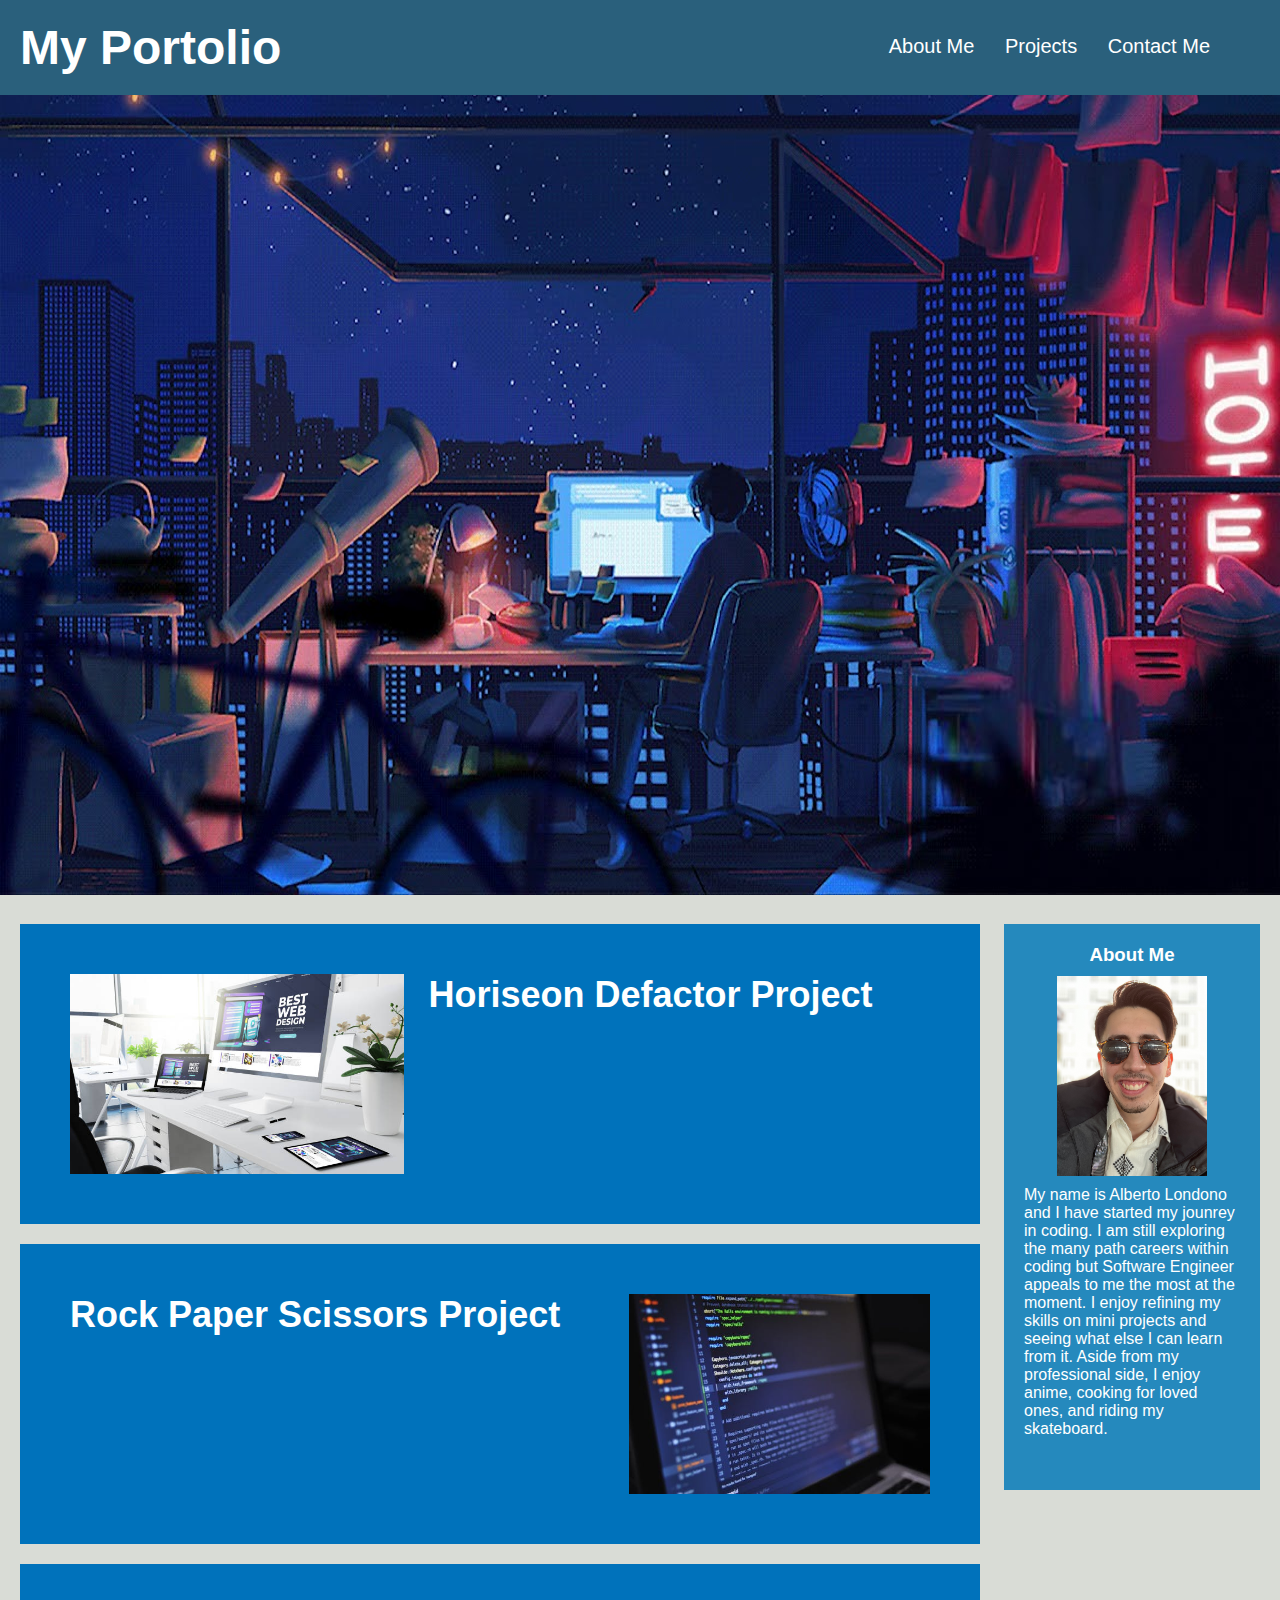
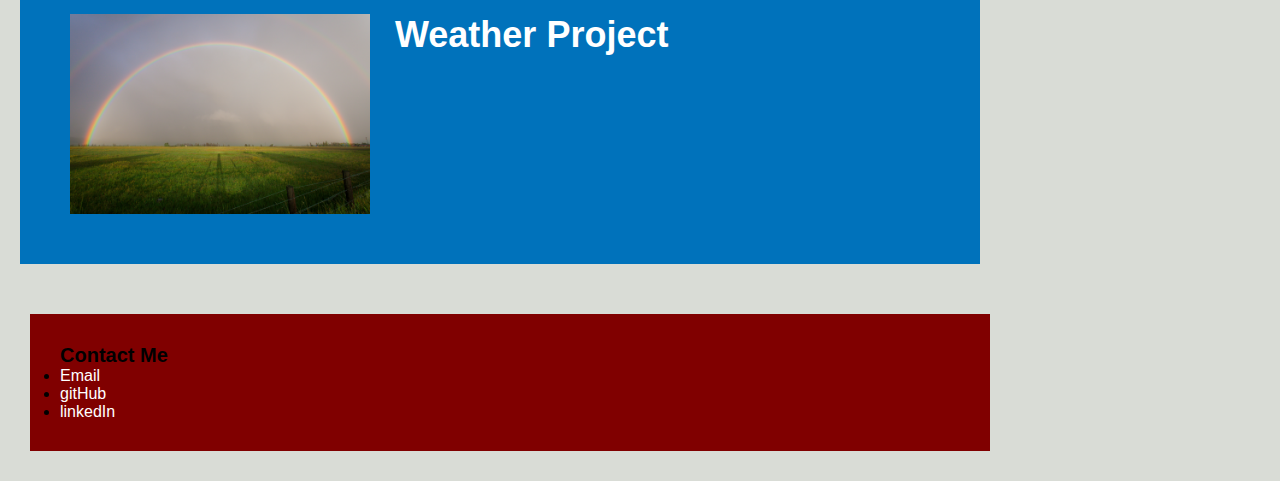
==== index.html @ e333687c "Modified nav to corresponding IDs, pictures, and footer" ====
<!DOCTYPE html>
<html lang="en-us">

<!-- Changed title of page to 'Horiseon Homepage' from 'website' -->

<head>
    <title>Alberto's Portfolio</title>
    <meta charset="UTF-8" />
    <link rel="stylesheet" href="assets/styles.css">
</head>

<!-- Changed the 'div' tag to a 'header' tag -->

<body>
    <header>
        <h1>My Portolio</h1>
        <!-- Changed 'div' to 'nav' -->
        <nav>  
            <ul> 
                <li>
                    <!-- changed search-engine-optimization to about-me  -->
                    <a href="#about-me">About Me</a>
                </li>
                <li>
                    <!-- changed online-reputation-managementto about-me  -->
                    <a href="#projects">Projects</a>
                </li>
                <li>
                    <!-- changed social-media-marketing to about-me  -->
                    <a href="#contact-me">Contact Me</a>
                </li>
            </ul>
        </nav>
    </header>

    <!-- Changed the 'div' tag to 'section' -->
<!-- adding a background image  -->
    <section class="background">
      <img src="assets/img/background.jpg" alt="ambient night time studying" />
    </section>

    <!-- Added an id for "projects" so it is linked to the href -->
    
    <!-- Added alts to all the images in the content section -->


    <main>
        <section id="projects"  class="mainstyle project-1">
            <img src="assets/img/horiseon.jpg" alt= "Overlooking view of a table with assorted contents on it" class="float-left" />
            <h2>Horiseon Defactor Project</h2>
          
        </section>
        <section class="mainstyle">
            <img src="assets/img/rps.jpeg" alt="Laptop" class="float-right" />
            <h2>Rock Paper Scissors Project</h2>
            
        </section>
        <section class="mainstyle">
            <img src="assets/img/weather.jpg" alt="Panned out view of a double rainbow" class="float-left" />
            <h2>Weather Project</h2>
        </section>
    </main>


    <!-- created an id of about-me to nav to  -->
    <!-- Added an alt to the profile picture -->

    <aside>
        <section id="about-me" class="about-me">
            <!-- changed h3 lead-generation title to About me  -->
            <h3>About Me</h3>
            <!-- linked an image for my profile picture in my About me -->
            <img src="assets/img/pfp.JPG" alt="Picture of coder" />
            <!-- added an about me <p> detailing stuff about me  -->
            <p>
                My name is Alberto Londono and I have started my jounrey in coding. I am still exploring the many path careers within coding but Software Engineer appeals to me the most at the moment. I enjoy refining my skills on mini projects and seeing what else I can learn from it. Aside from my professional side, I enjoy anime, cooking for loved ones, and riding my skateboard.
            </p>
            <!-- removed unnecessary elements and modified it to only About Me.  -->
        </section>
    </aside>

    <!-- created an id of contact-me to nav to -->

    <footer id="contact-me">
        <h2>Contact Me</h2>
            <ul>
                <li>
                   <a href=""> Email </a>
                </li>
                <li>
                   <a href="https://github.com/Guapguap" target="_blank"> gitHub </a>
                </li>
                <li>
                    <a href="https://www.linkedin.com/in/alberto-londono-261432235/" target="_blank"> linkedIn </a>
                </li>
            </ul>
            </ul>
            </ul>
    </footer>
</body>

</html>
---- assets/styles.css ----
* {
  box-sizing: border-box;
  padding: 0;
  margin: 0;
}

body {
  background-color: #d9dcd6;
}

/* Moved the 'a' and 'p' elements to the top */

a {
  color: #ffffff;
  text-decoration: none;
}

p {
  font-size: 16px;
}

/* Changed the 'header' class into an element */

header {
  padding: 20px;
  font-family: 'Trebuchet MS', 'Lucida Sans Unicode', 'Lucida Grande', 'Lucida Sans', Arial, sans-serif;
  background-color: #2a607c;
  color: #ffffff;
}

header h1 {
  display: inline-block;
  font-size: 48px;
}


/* changed the header 'div' element to 'nav' */

header nav {
  padding-top: 15px;
  margin-right: 50px;
  float: right;
  font-family: 'Gill Sans', 'Gill Sans MT', Calibri, 'Trebuchet MS', sans-serif;
  font-size: 20px;
}

header nav ul {
  list-style-type: none;
}


header nav ul li {
  display: inline-block;
  margin-left: 25px;
}

.background img {
  height: 800px;
  width: 100%;
  margin-bottom: 25px;
  background-size: contain;
  background-position: center;
}

.float-left {
  float: left;
  margin-right: 25px;
}

.float-right {
  float: right;
  margin-left: 25px;
}

/* Changed the div tag to main  */

main {
  width: 75%;
  display: inline-block;
  margin-left: 20px;
}

/* moved all 'benefits' section below the 'main' section */

/* Grouped all the 'mainstyle' classes and subclasses in sequential order */

.mainstyle {
  margin-bottom: 20px;
  padding: 50px;
  height: 300px;
  font-family: 'Gill Sans', 'Gill Sans MT', Calibri, 'Trebuchet MS', sans-serif;
  background-color: #0072bb;
  color: #ffffff;
}

/* Consilidated all h2 elements into one syntax */

.mainstyle h2 {
  margin-bottom: 20px;
  font-size: 36px;
}

/* Consilidated all 'mainstyle' img elements into one syntax */

.mainstyle img {
  max-height: 200px;
}

.project-1 {
  
}

/* Adding a display of flex and adding a flex-wrap  and a flex to aside */

aside {
  margin-right: 20px;
  padding: 20px;
  clear: both;
  float: right;
  width: 20%;
  height: 100%;
  font-family: 'Gill Sans', 'Gill Sans MT', Calibri, 'Trebuchet MS', sans-serif;
  background-color: #2589bd;
} 

/* moved all 'benefits' section beneath the 'main' section */

/* Grouped all the 'benefits' classes and subclasses in sequential order */

.about-me {
  margin-bottom: 32px;
  color: #ffffff;
}

/* Consilidated all h3 elements into one syntax */

.about-me h3 {
  margin-bottom: 10px;
  text-align: center;
}

/* Consilidated all 'benefits' img elements into one syntax */

.about-me img {
  display: block;
  margin: 10px auto;
  max-width: 150px;
}


/* Changed the footer class into an element */

footer {
  padding: 30px;
  margin: 30px;
  clear: both;
  font-family: 'Trebuchet MS', 'Lucida Sans Unicode', 'Lucida Grande', 'Lucida Sans', Arial, sans-serif;
  background-color: maroon;
  width: 75%;
}

footer h2 {
  font-size: 20px;
}
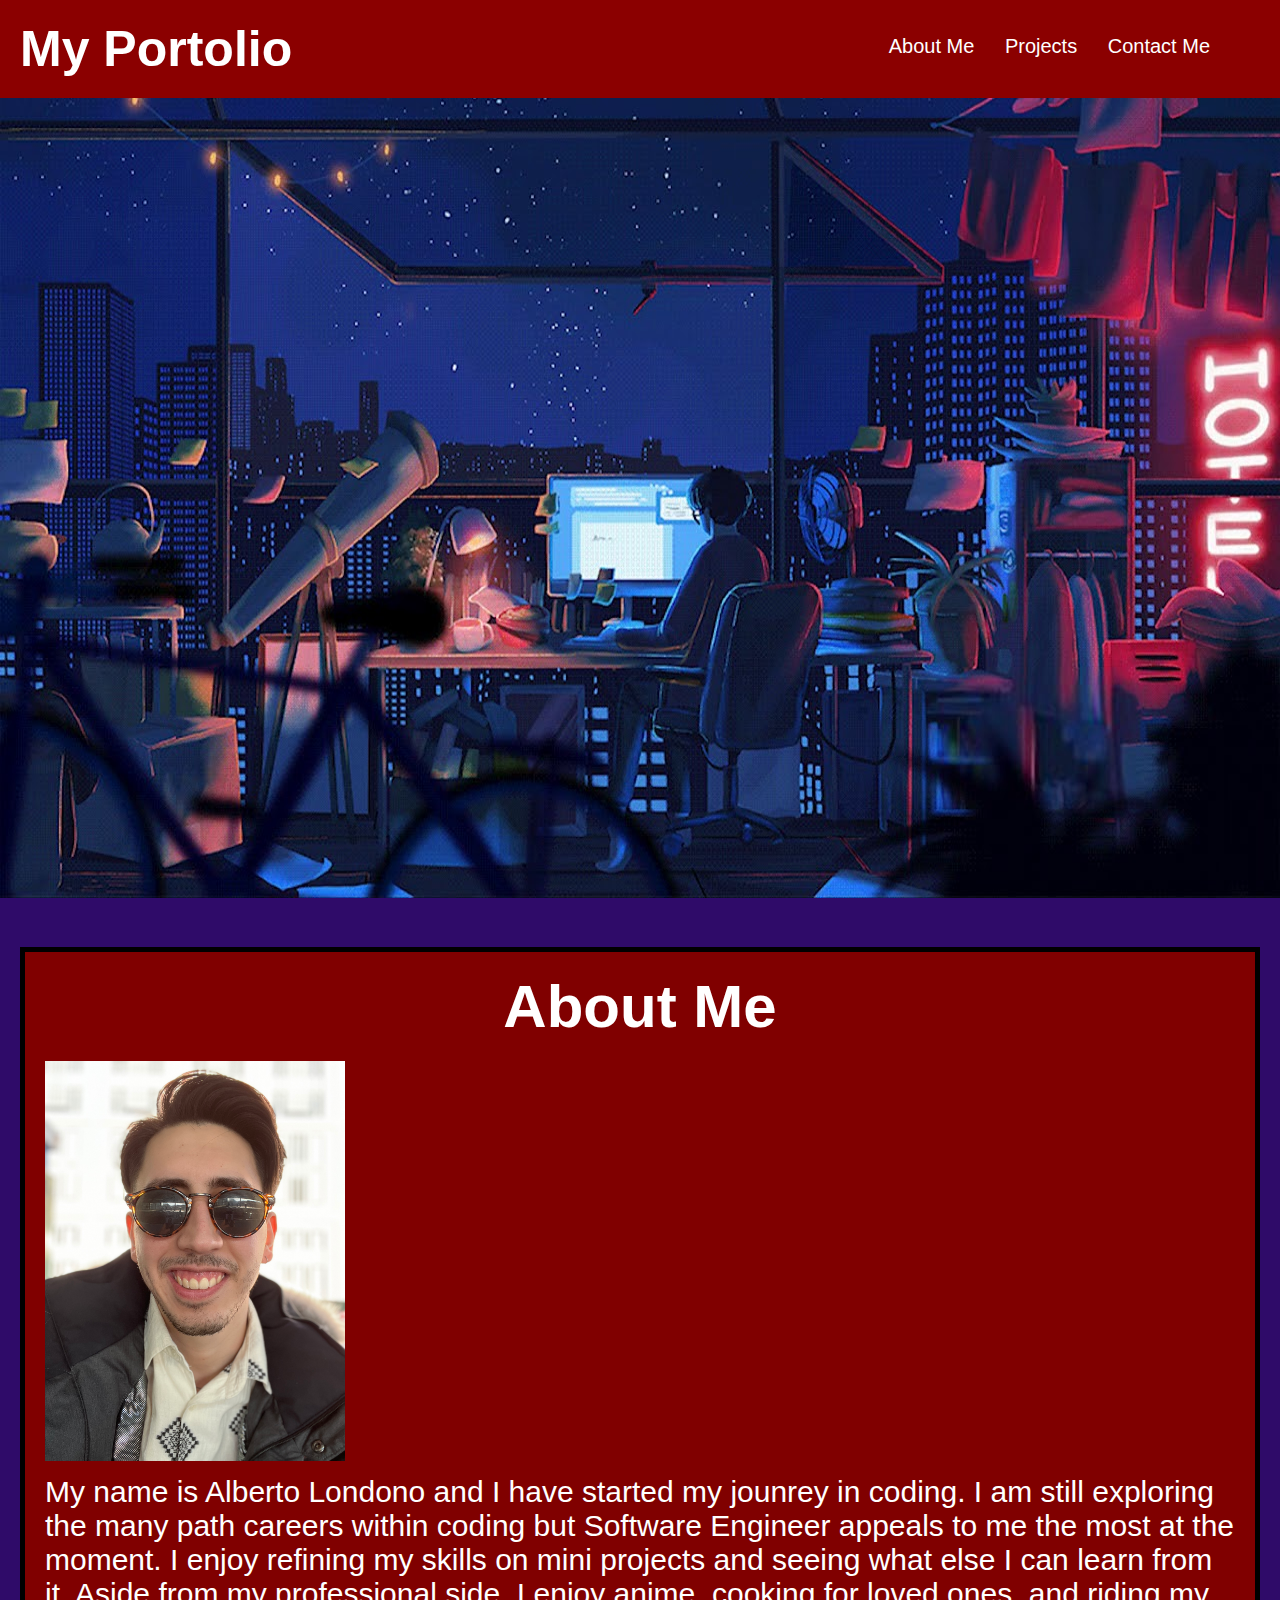
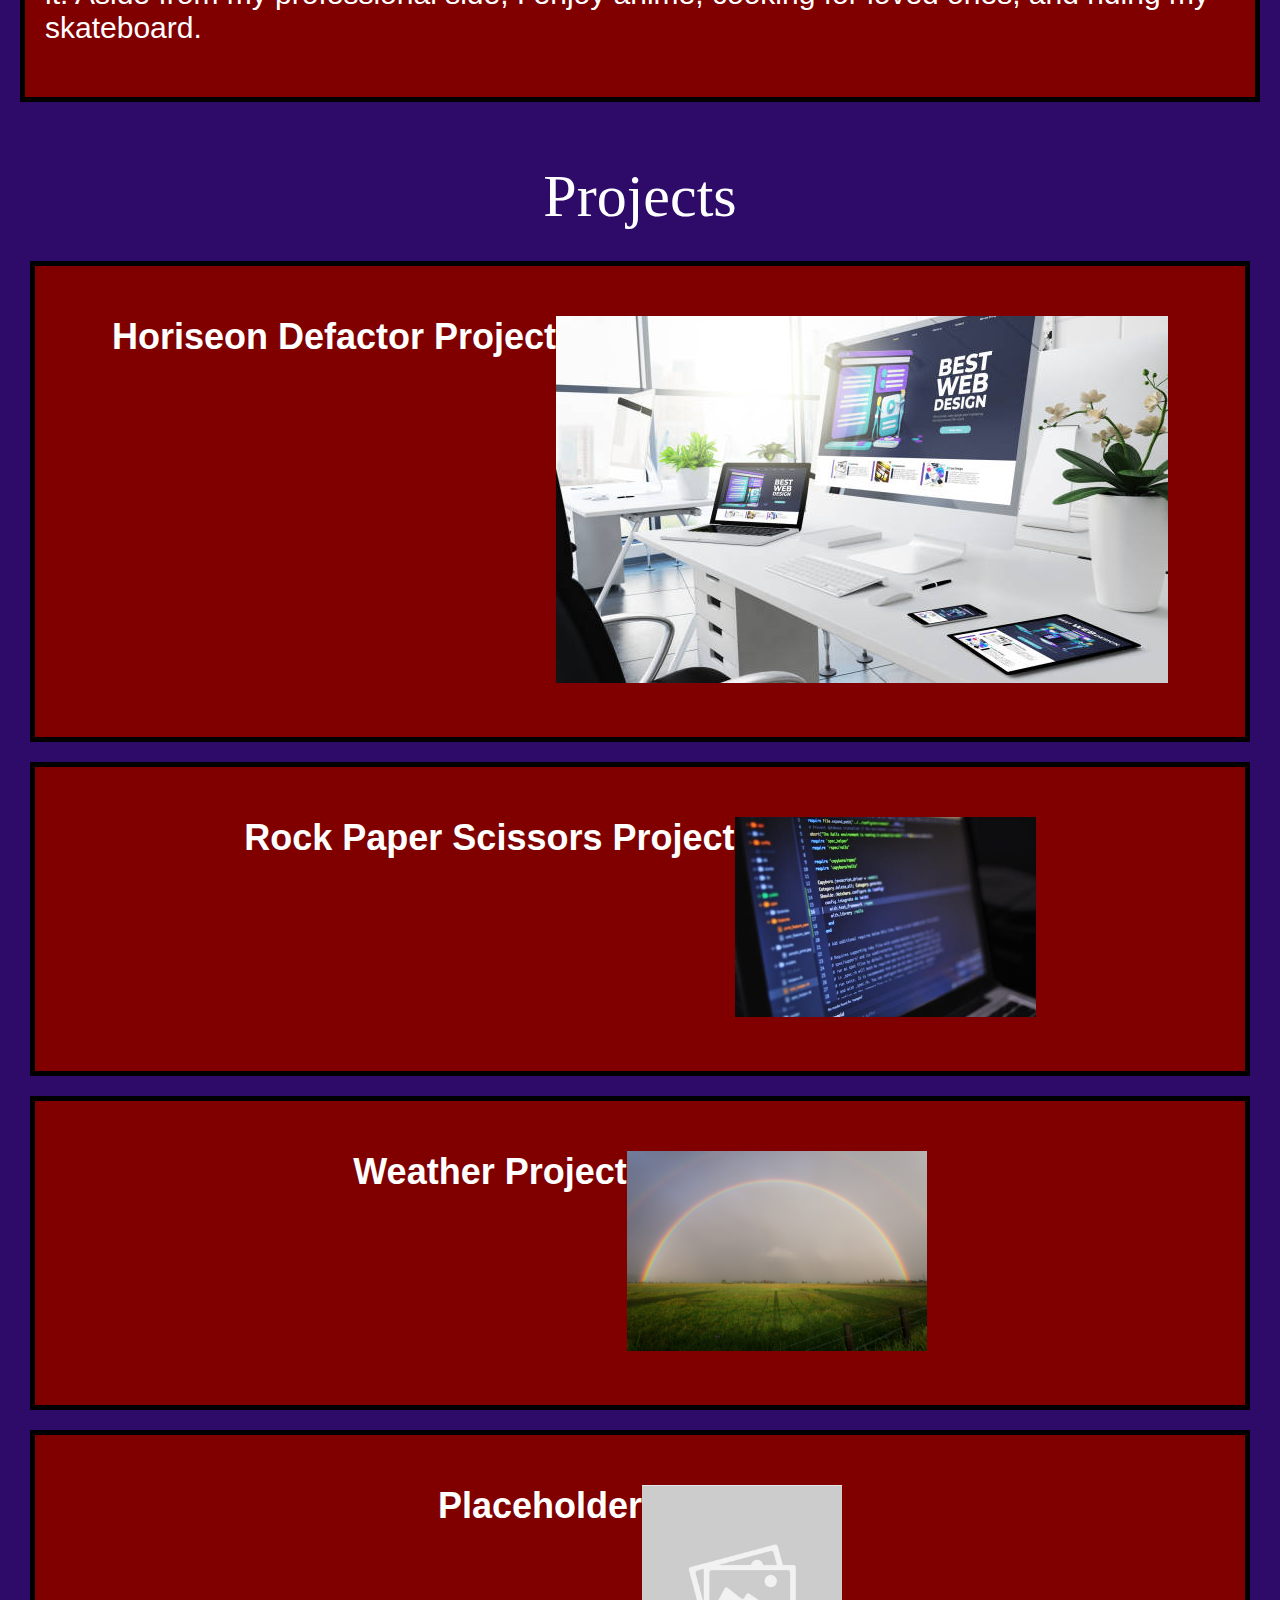
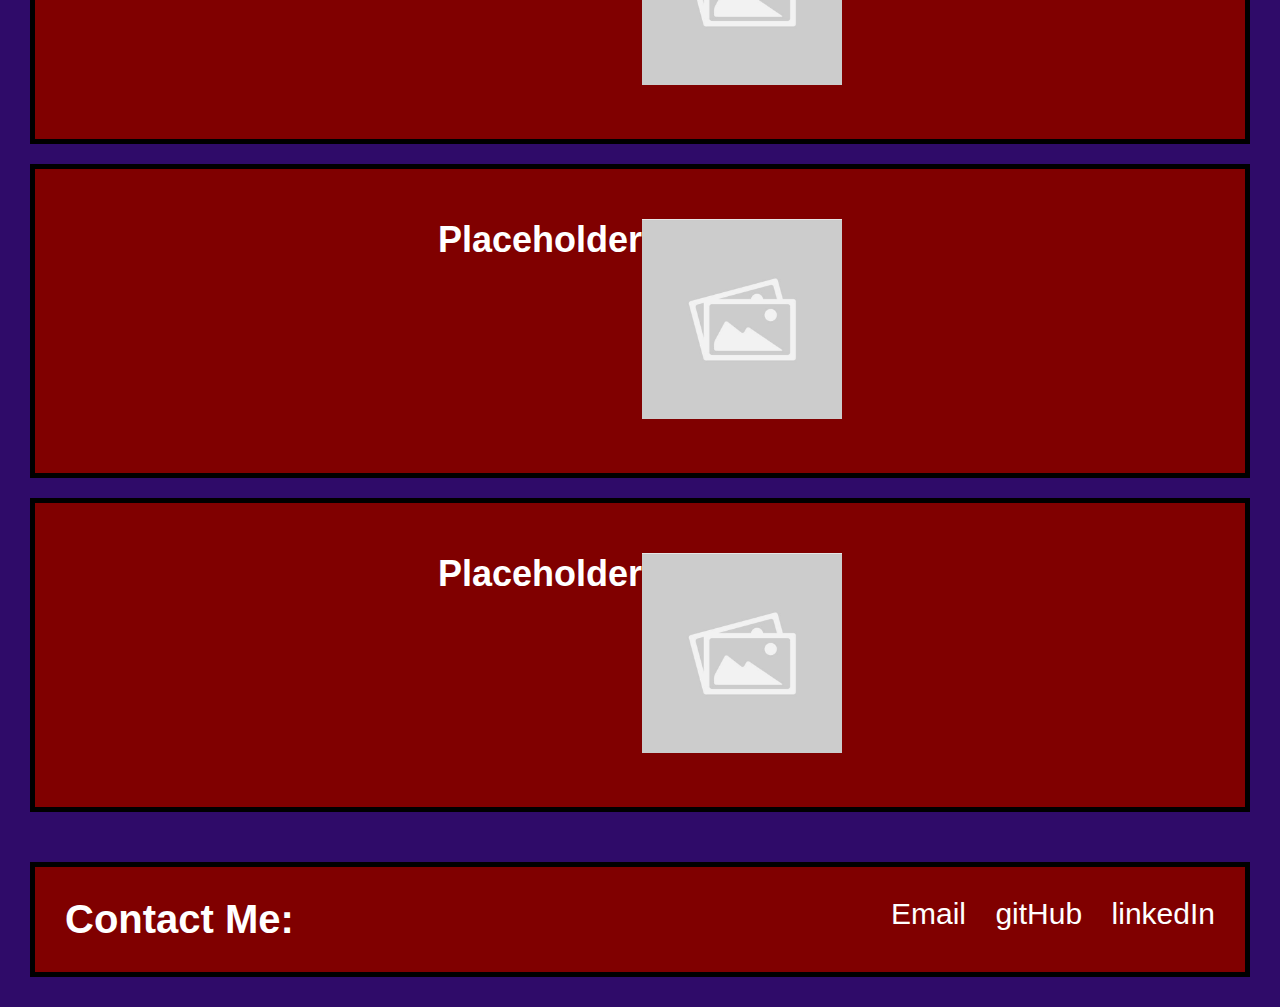
==== commit babdf099: "Modified layout with flexbox properties. No media query added" ====
--- a/index.html
+++ b/index.html
@@ -12,7 +12,7 @@
 <!-- Changed the 'div' tag to a 'header' tag -->
 
 <body>
-    <header>
+    <header class="header">
         <h1>My Portolio</h1>
         <!-- Changed 'div' to 'nav' -->
         <nav>  
@@ -39,36 +39,14 @@
       <img src="assets/img/background.jpg" alt="ambient night time studying" />
     </section>
 
-    <!-- Added an id for "projects" so it is linked to the href -->
-    
-    <!-- Added alts to all the images in the content section -->
-
-
-    <main>
-        <section id="projects"  class="mainstyle project-1">
-            <img src="assets/img/horiseon.jpg" alt= "Overlooking view of a table with assorted contents on it" class="float-left" />
-            <h2>Horiseon Defactor Project</h2>
-          
-        </section>
-        <section class="mainstyle">
-            <img src="assets/img/rps.jpeg" alt="Laptop" class="float-right" />
-            <h2>Rock Paper Scissors Project</h2>
-            
-        </section>
-        <section class="mainstyle">
-            <img src="assets/img/weather.jpg" alt="Panned out view of a double rainbow" class="float-left" />
-            <h2>Weather Project</h2>
-        </section>
-    </main>
-
 
     <!-- created an id of about-me to nav to  -->
     <!-- Added an alt to the profile picture -->
-
-    <aside>
+<!-- moved the aside container and all its properties above the main container  -->
+    <section class="about-me-container">
         <section id="about-me" class="about-me">
             <!-- changed h3 lead-generation title to About me  -->
-            <h3>About Me</h3>
+            <h2>About Me</h2>
             <!-- linked an image for my profile picture in my About me -->
             <img src="assets/img/pfp.JPG" alt="Picture of coder" />
             <!-- added an about me <p> detailing stuff about me  -->
@@ -77,15 +55,56 @@
             </p>
             <!-- removed unnecessary elements and modified it to only About Me.  -->
         </section>
-    </aside>
+    </section>
+
+
+
+    <!-- Added an id for "projects" so it is linked to the href -->
+    
+    <!-- Added alts to all the images in the content section -->
+
+<!-- added a class of main-container  -->
+    <main class="main-container">
+        <header id="projects" class="project-header">Projects</header>
+        <section class="projects project-1">
+            <h3>Horiseon Defactor Project</h3>
+           <a href="https://github.com/Guapguap/my-portfolio-alberto" target="_blank"><img src="assets/img/horiseon.jpg" alt= "Overlooking view of a table with assorted contents on it" /></a>
+            
+          
+        </section>
+        <section class="projects">
+            <h3>Rock Paper Scissors Project</h3>
+           <a href="https://placeholder.com/" target="_blank"> <img src="assets/img/rps.jpeg" alt="Laptop" /> </a>
+            
+        </section>
+        <section class="projects">
+            <h3>Weather Project</h3>
+                <a href="https://placeholder.com/" target="_blank"> <img src="assets/img/weather.jpg" alt="Panned out view of a double rainbow" /> </a>
+        </section>
+        <!-- added placeholders for future projects  -->
+        <section class="projects">
+            <h3>Placeholder</h3>
+            <a href="https://placeholder.com/" target="_blank"><img src="assets/img/placeholder.jpg" alt="Placeholder image" /> </a>
+        </section>
+        <section class="projects">
+            <h3>Placeholder</h3>
+            <a href="https://placeholder.com/" target="_blank"><img src="assets/img/placeholder.jpg" alt="Placeholder image" /> </a>
+        </section>
+        <section class="projects">
+            <h3>Placeholder</h3>
+            <a href="https://placeholder.com/" target="_blank"><img src="assets/img/placeholder.jpg" alt="Placeholder image" /> </a>
+        </section>
+      
+    </main>
+
 
     <!-- created an id of contact-me to nav to -->
 
-    <footer id="contact-me">
-        <h2>Contact Me</h2>
+    <footer id="contact-me" class="footer">
+        <h4>Contact Me:</h4>
             <ul>
                 <li>
-                   <a href=""> Email </a>
+                   <a href="mailto:albertolondono.londono5@gmail.com"> Email </a>
                 </li>
                 <li>
                    <a href="https://github.com/Guapguap" target="_blank"> gitHub </a>
--- a/assets/styles.css
+++ b/assets/styles.css
@@ -5,7 +5,7 @@
 }
 
 body {
-  background-color: #d9dcd6;
+  background-color: #2f0b69;
 }
 
 /* Moved the 'a' and 'p' elements to the top */
@@ -16,27 +16,28 @@
 }
 
 p {
-  font-size: 16px;
+  display: block;
+  font-size: 30px;
 }
 
 /* Changed the 'header' class into an element */
 
-header {
+.header {
   padding: 20px;
   font-family: 'Trebuchet MS', 'Lucida Sans Unicode', 'Lucida Grande', 'Lucida Sans', Arial, sans-serif;
-  background-color: #2a607c;
+  background-color: darkred;
   color: #ffffff;
 }
 
-header h1 {
+.header h1 {
   display: inline-block;
-  font-size: 48px;
+  font-size: 50px;
 }
 
 
 /* changed the header 'div' element to 'nav' */
 
-header nav {
+.header nav {
   padding-top: 15px;
   margin-right: 50px;
   float: right;
@@ -44,12 +45,12 @@
   font-size: 20px;
 }
 
-header nav ul {
+.header nav ul {
   list-style-type: none;
 }
 
 
-header nav ul li {
+.header nav ul li {
   display: inline-block;
   margin-left: 25px;
 }
@@ -62,103 +63,115 @@
   background-position: center;
 }
 
-.float-left {
-  float: left;
-  margin-right: 25px;
-}
-
-.float-right {
-  float: right;
-  margin-left: 25px;
-}
-
-/* Changed the div tag to main  */
-
-main {
-  width: 75%;
-  display: inline-block;
-  margin-left: 20px;
-}
-
-/* moved all 'benefits' section below the 'main' section */
-
-/* Grouped all the 'mainstyle' classes and subclasses in sequential order */
-
-.mainstyle {
-  margin-bottom: 20px;
-  padding: 50px;
-  height: 300px;
+/* Adding a display of flex display */
+/* removed the float and added margins to every side.  */
+.about-me-container {
+  display: flex;
+  padding: 20px;
+  margin: 20px 20px;
   font-family: 'Gill Sans', 'Gill Sans MT', Calibri, 'Trebuchet MS', sans-serif;
-  background-color: #0072bb;
-  color: #ffffff;
-}
-
-/* Consilidated all h2 elements into one syntax */
-
-.mainstyle h2 {
-  margin-bottom: 20px;
-  font-size: 36px;
-}
-
-/* Consilidated all 'mainstyle' img elements into one syntax */
-
-.mainstyle img {
-  max-height: 200px;
-}
-
-.project-1 {
-  
-}
-
-/* Adding a display of flex and adding a flex-wrap  and a flex to aside */
-
-aside {
-  margin-right: 20px;
-  padding: 20px;
-  clear: both;
-  float: right;
-  width: 20%;
-  height: 100%;
-  font-family: 'Gill Sans', 'Gill Sans MT', Calibri, 'Trebuchet MS', sans-serif;
-  background-color: #2589bd;
+  background-color: maroon;
+  border: 5px solid black;
 } 
-
-/* moved all 'benefits' section beneath the 'main' section */
-
-/* Grouped all the 'benefits' classes and subclasses in sequential order */
 
 .about-me {
   margin-bottom: 32px;
   color: #ffffff;
 }
 
-/* Consilidated all h3 elements into one syntax */
+.about-me h2 {
+  margin-bottom: 10px;
+  text-align: center;
+  font-size: 60px;
+}
 
-.about-me h3 {
-  margin-bottom: 10px;
+.about-me img {
+  margin: 10px auto;
+  max-height: 400px;
+}
+
+.main-container {
+  display: flex;
+  flex-flow: column wrap;
+  justify-content: space-around;
+  margin: 30px 30px;
+}
+
+
+/* created a header above the projects to desgin  */
+.project-header {
+  font-size: 60px;
+  margin: 30px 30px;
+  color: white;
   text-align: center;
 }
 
-/* Consilidated all 'benefits' img elements into one syntax */
+/* projects classes and subclasses grouped together  */
 
-.about-me img {
-  display: block;
-  margin: 10px auto;
-  max-width: 150px;
+.projects {
+  display: flex;
+  flex-wrap: wrap;
+  justify-content: center;
+  text-align: center;
+  margin-bottom: 20px;
+  padding: 50px;
+  border: 5px solid black;
+  font-family: 'Gill Sans', 'Gill Sans MT', Calibri, 'Trebuchet MS', sans-serif;
+  background-color: maroon;
+  color: #ffffff;
+}
+
+/* Consilidated all 'projects' h2 elements into one syntax */
+
+.projects h3 {
+  /* display: ; */
+  margin-bottom: 20px;
+  font-size: 36px;
+}
+
+/* Consilidated all 'projects' img elements into one syntax */
+
+.projects img {
+  max-height: 200px;
+  
+}
+
+/* creating a specific class to increase the size of the first application */
+/* 
+.project-1 {
+  display: flex;
+  justify-content: center;
+  flex-wrap: wrap;
+  text-align: center;
+} */
+
+.project-1 img {
+ max-height: fit-content;
+
+}
+
+/* Changed the footer class into an element */
+
+.footer {
+  display: flex;
+  flex-wrap: wrap;
+  justify-content: space-between;
+  padding: 30px;
+  margin: 30px;
+  font-family: 'Trebuchet MS', 'Lucida Sans Unicode', 'Lucida Grande', 'Lucida Sans', Arial, sans-serif;
+  background-color: maroon;
+  border: 5px solid black;
+}
+
+.footer h4 {
+  font-size: 40px;
+  color: white;
 }
 
 
-/* Changed the footer class into an element */
-
-footer {
-  padding: 30px;
-  margin: 30px;
-  clear: both;
-  font-family: 'Trebuchet MS', 'Lucida Sans Unicode', 'Lucida Grande', 'Lucida Sans', Arial, sans-serif;
-  background-color: maroon;
-  width: 75%;
+/* added a display of inline block to set the li more to the right  */
+.footer ul li {
+  display: inline-block;
+  margin-left: 25px;
+  font-size: 30px;
 }
-
-footer h2 {
-  font-size: 20px;
-}
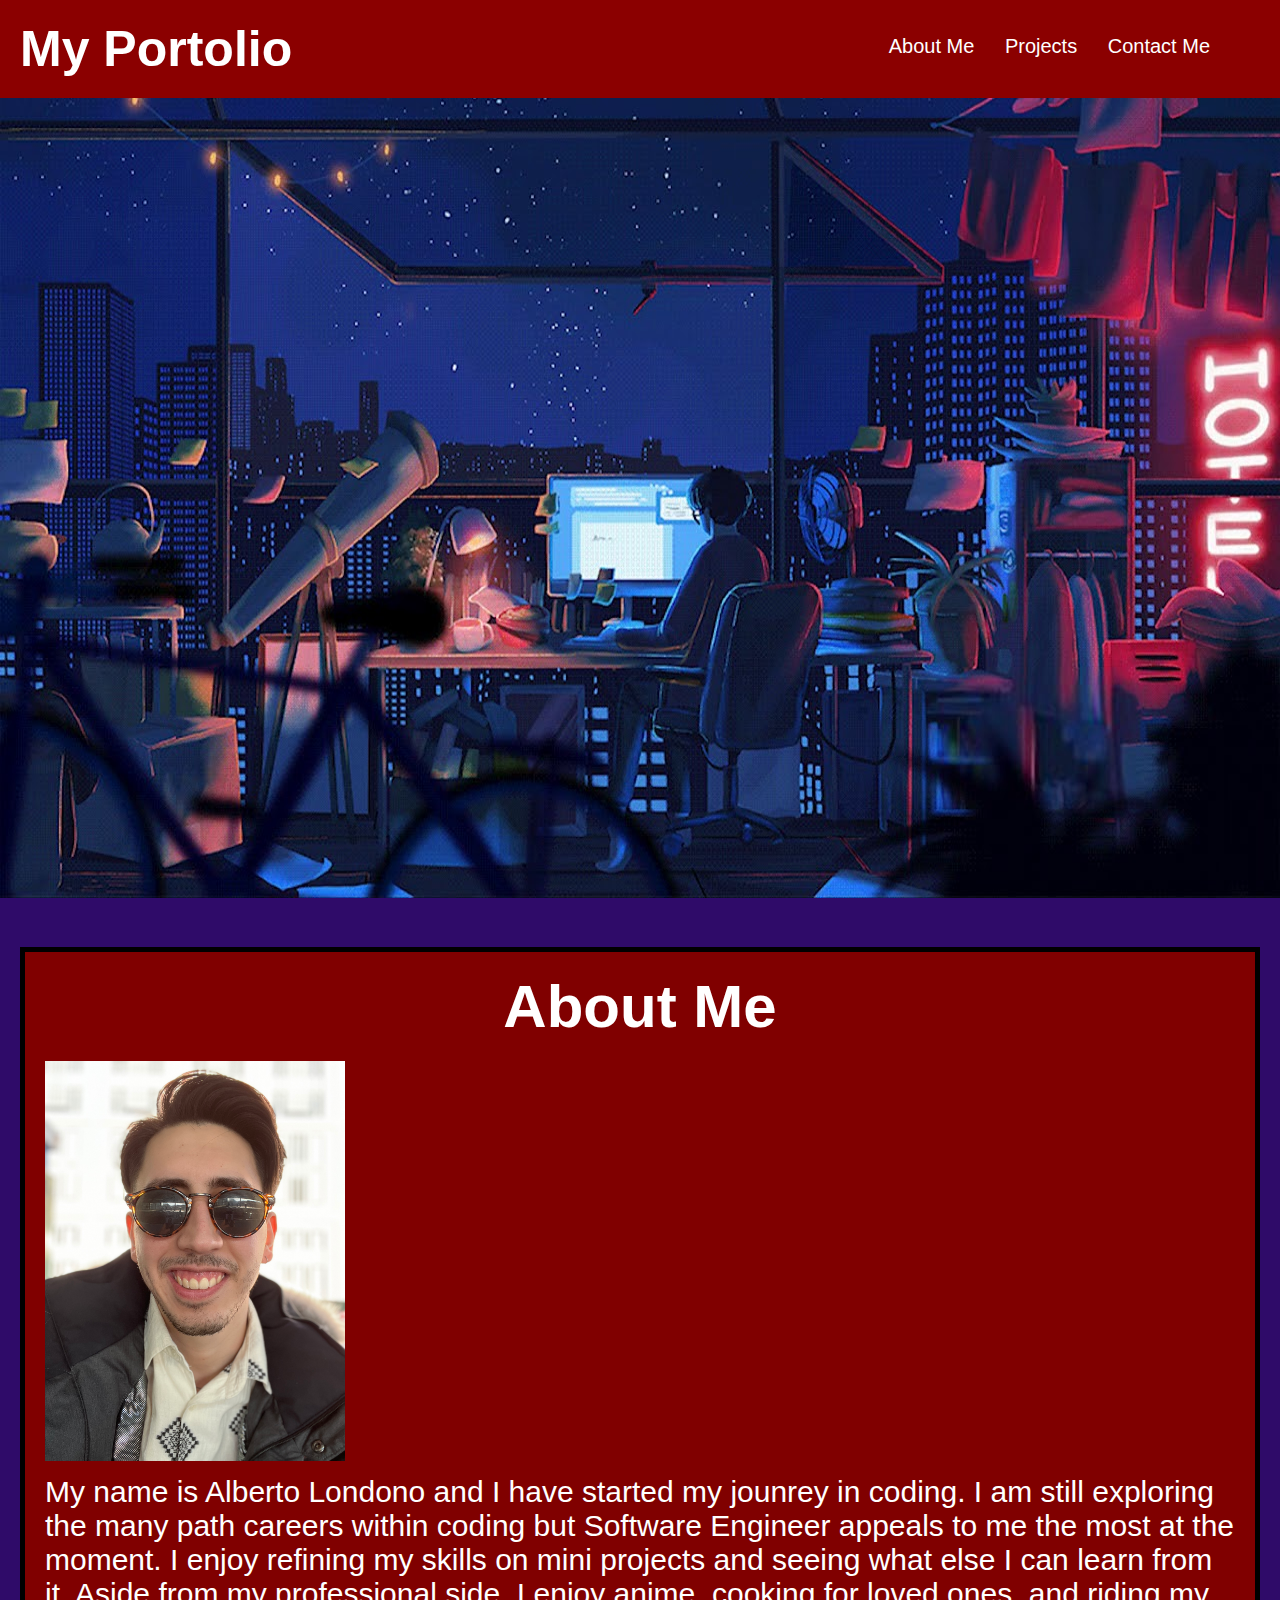
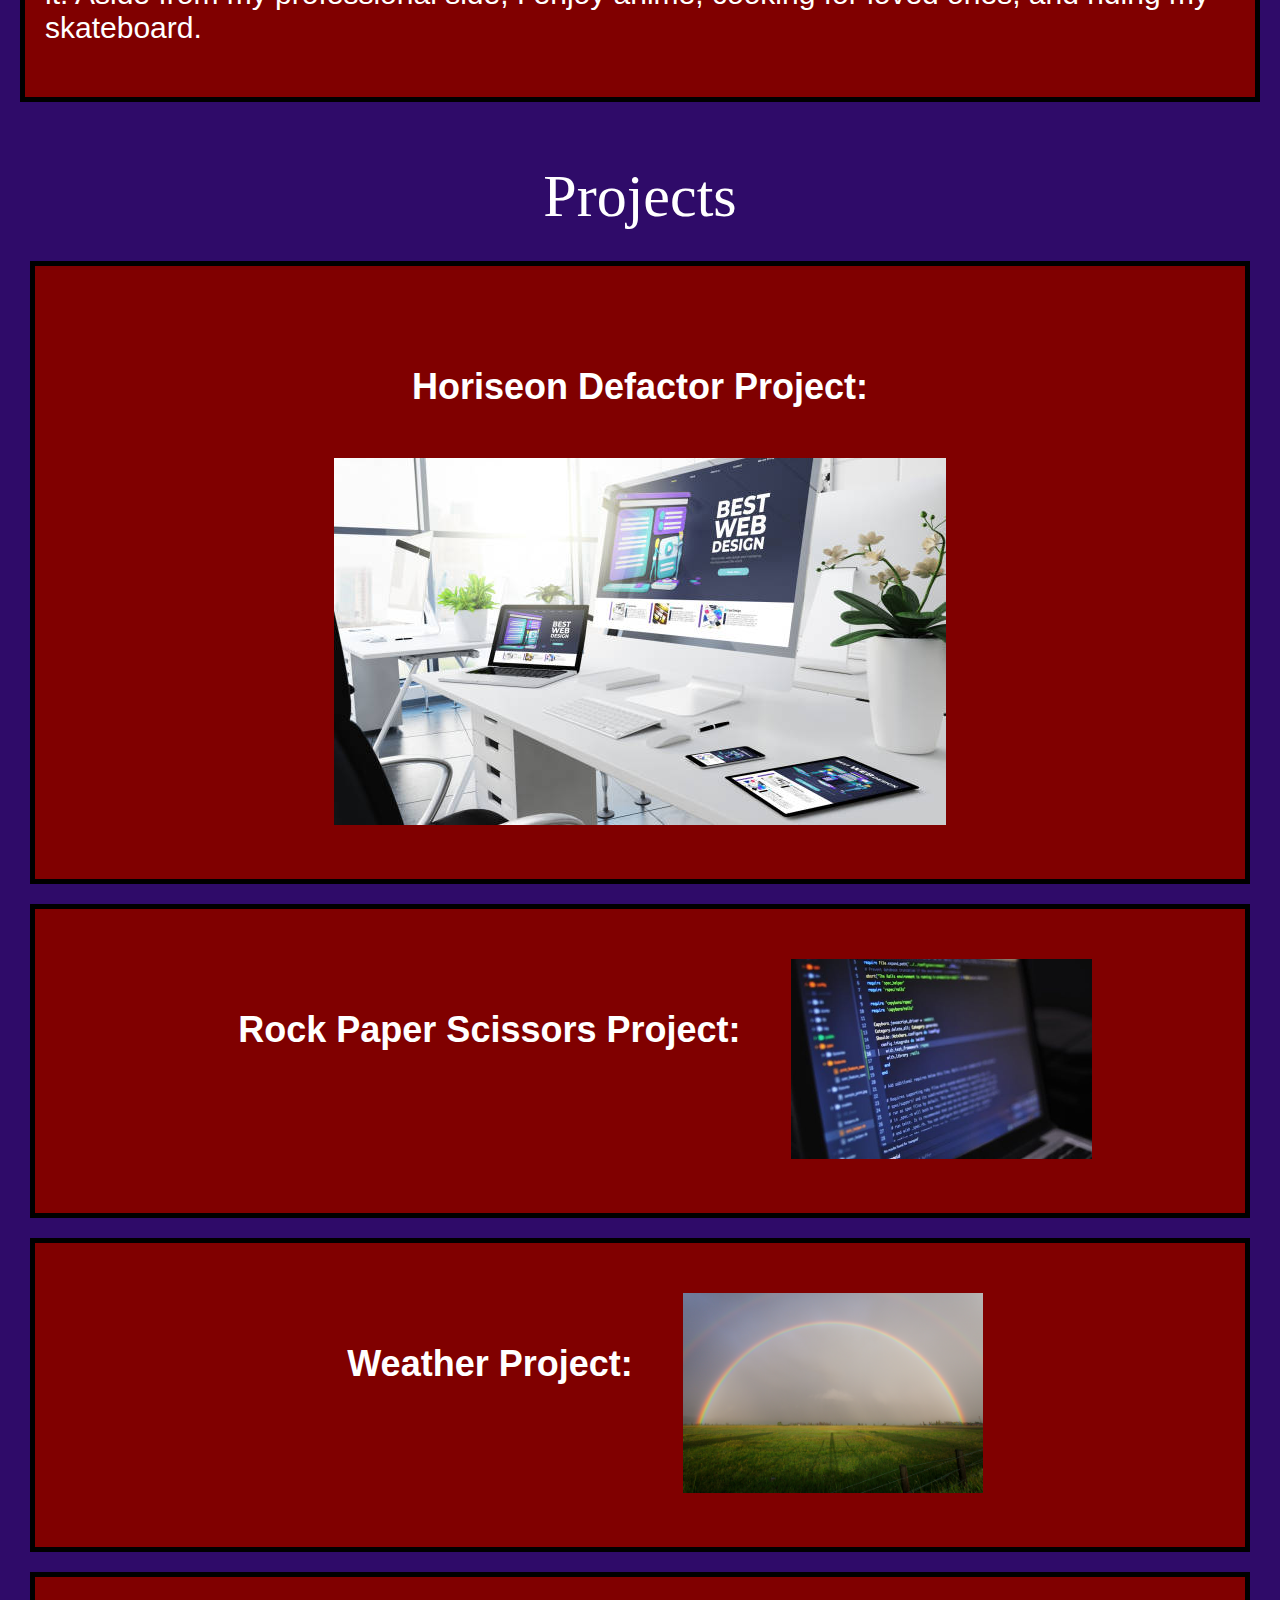
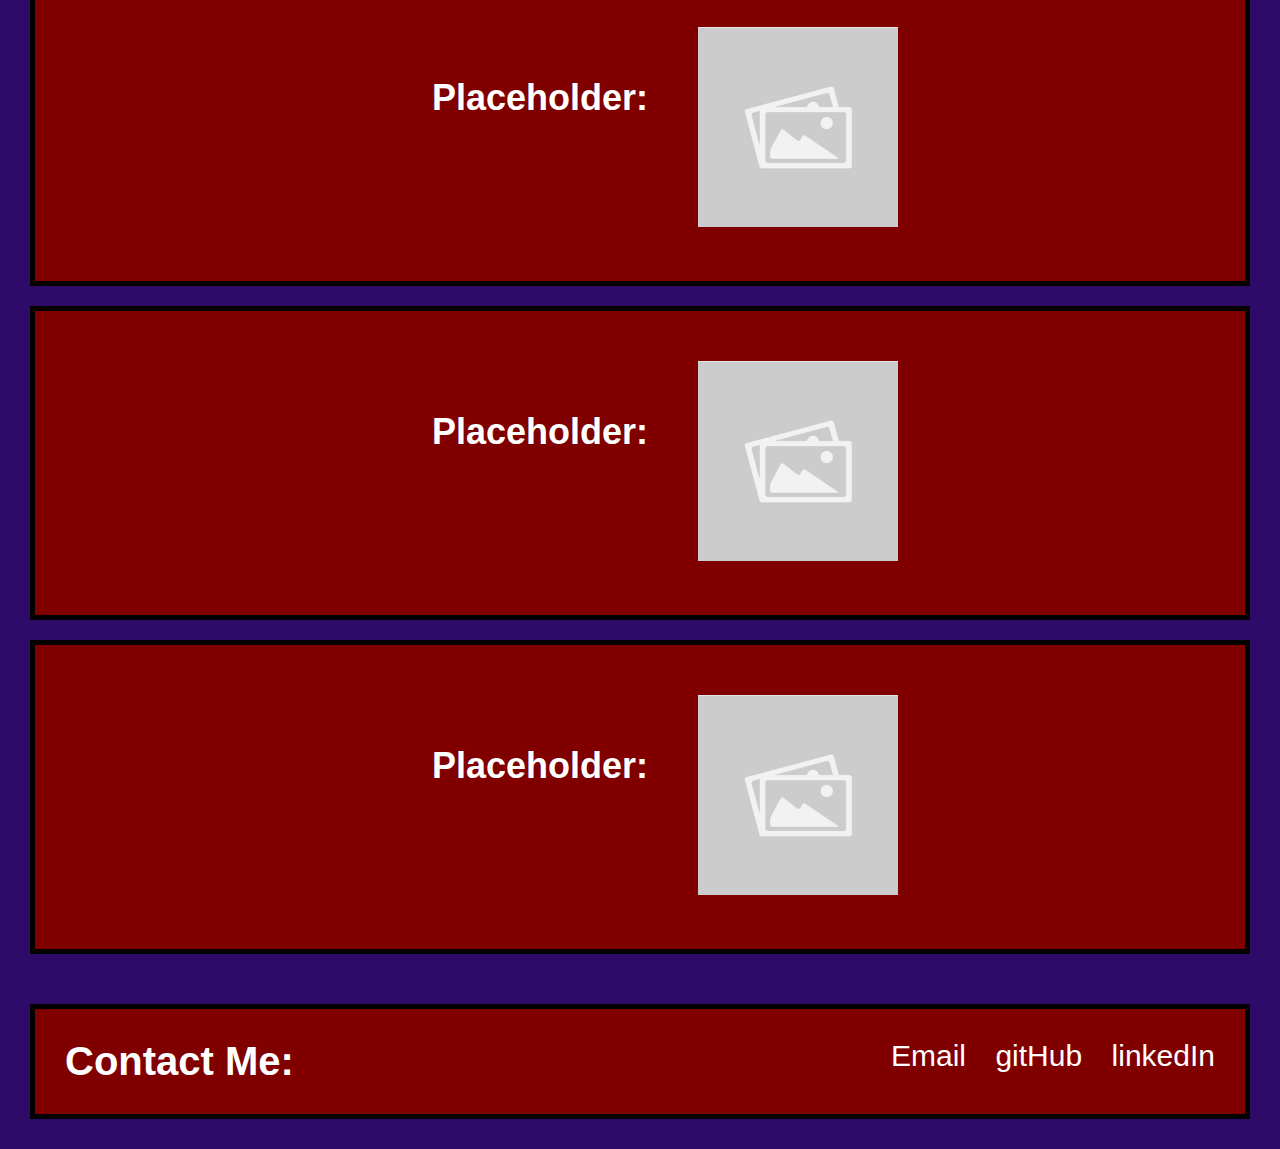
==== commit 84fdf322: "Updated / Modified layout. No media query yet" ====
--- a/index.html
+++ b/index.html
@@ -67,31 +67,31 @@
     <main class="main-container">
         <header id="projects" class="project-header">Projects</header>
         <section class="projects project-1">
-            <h3>Horiseon Defactor Project</h3>
+            <h3>Horiseon Defactor Project:</h3>
            <a href="https://github.com/Guapguap/my-portfolio-alberto" target="_blank"><img src="assets/img/horiseon.jpg" alt= "Overlooking view of a table with assorted contents on it" /></a>
             
           
         </section>
         <section class="projects">
-            <h3>Rock Paper Scissors Project</h3>
+            <h3>Rock Paper Scissors Project:</h3>
            <a href="https://placeholder.com/" target="_blank"> <img src="assets/img/rps.jpeg" alt="Laptop" /> </a>
             
         </section>
         <section class="projects">
-            <h3>Weather Project</h3>
+            <h3>Weather Project:</h3>
                 <a href="https://placeholder.com/" target="_blank"> <img src="assets/img/weather.jpg" alt="Panned out view of a double rainbow" /> </a>
         </section>
         <!-- added placeholders for future projects  -->
         <section class="projects">
-            <h3>Placeholder</h3>
+            <h3>Placeholder:</h3>
             <a href="https://placeholder.com/" target="_blank"><img src="assets/img/placeholder.jpg" alt="Placeholder image" /> </a>
         </section>
         <section class="projects">
-            <h3>Placeholder</h3>
+            <h3>Placeholder:</h3>
             <a href="https://placeholder.com/" target="_blank"><img src="assets/img/placeholder.jpg" alt="Placeholder image" /> </a>
         </section>
         <section class="projects">
-            <h3>Placeholder</h3>
+            <h3>Placeholder:</h3>
             <a href="https://placeholder.com/" target="_blank"><img src="assets/img/placeholder.jpg" alt="Placeholder image" /> </a>
         </section>
       
--- a/assets/styles.css
+++ b/assets/styles.css
@@ -124,8 +124,8 @@
 /* Consilidated all 'projects' h2 elements into one syntax */
 
 .projects h3 {
-  /* display: ; */
-  margin-bottom: 20px;
+  display: flex;
+  margin: 50px 50px;
   font-size: 36px;
 }
 
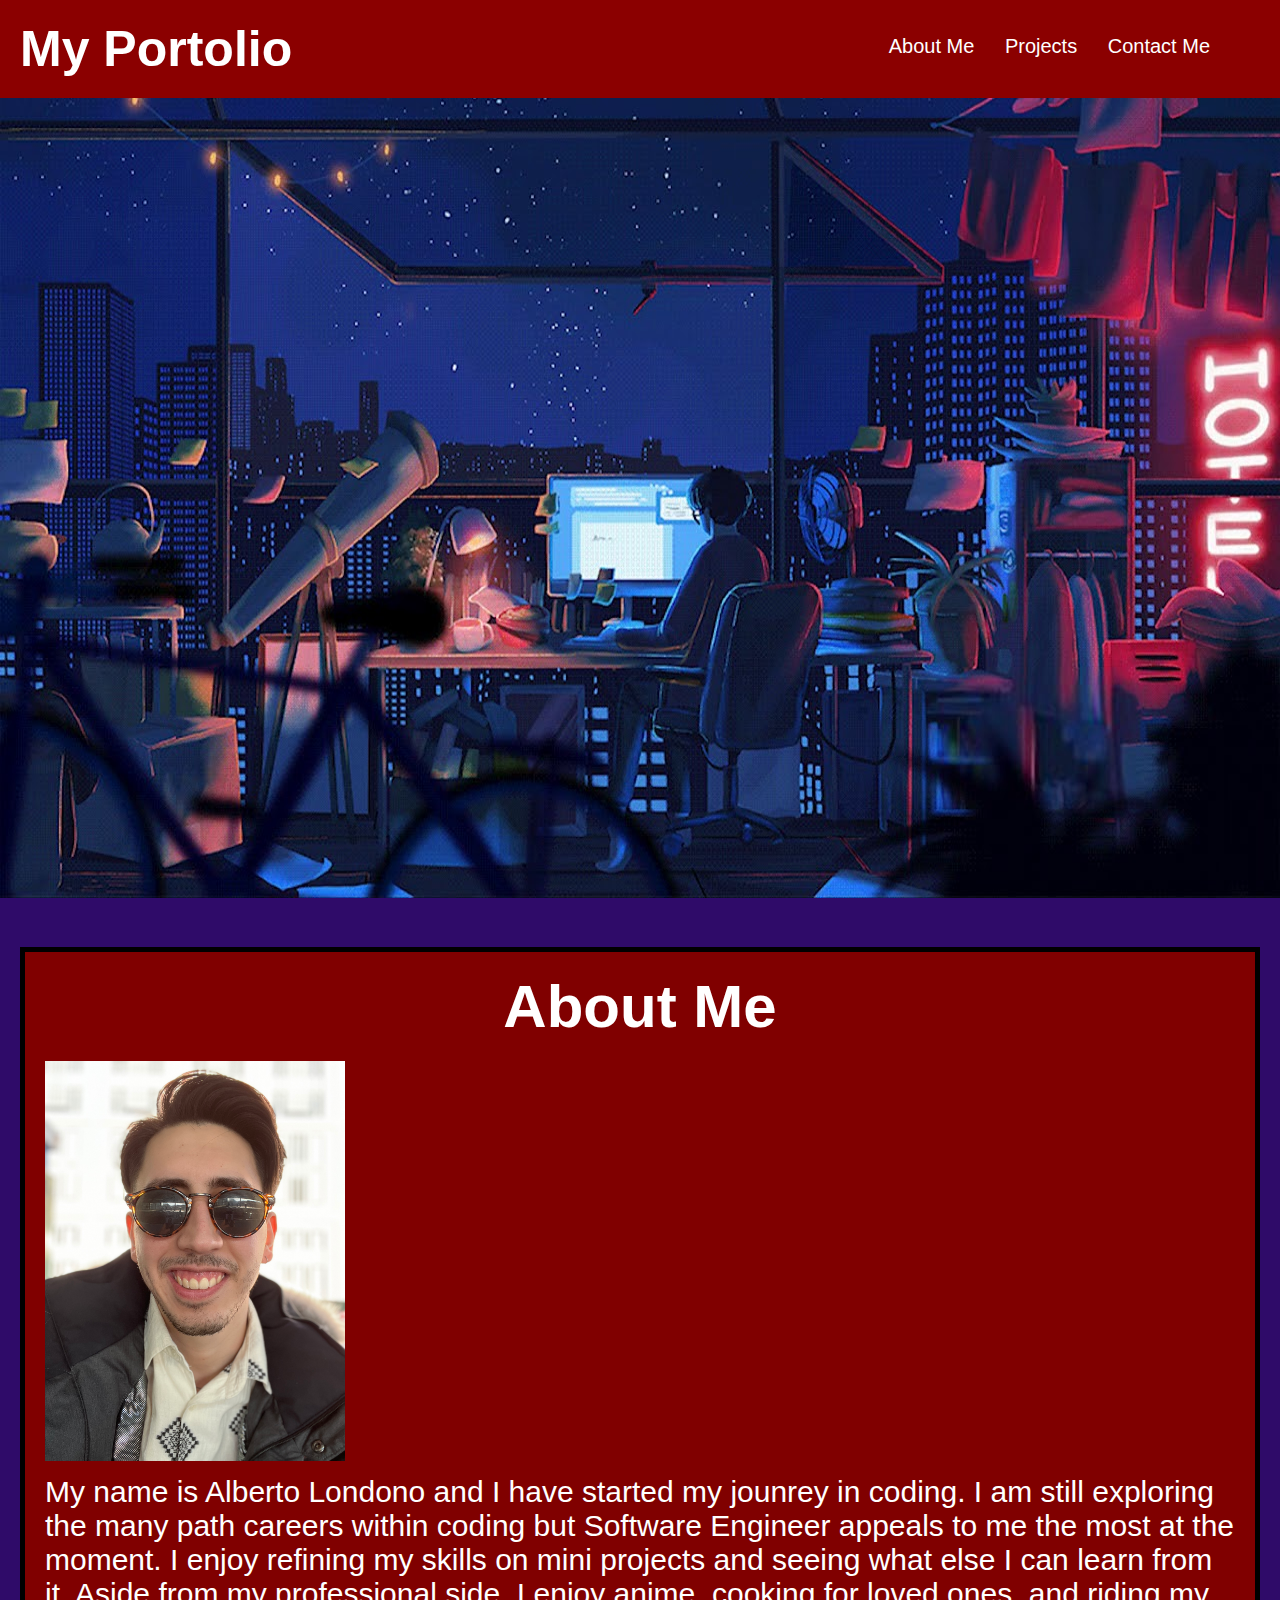
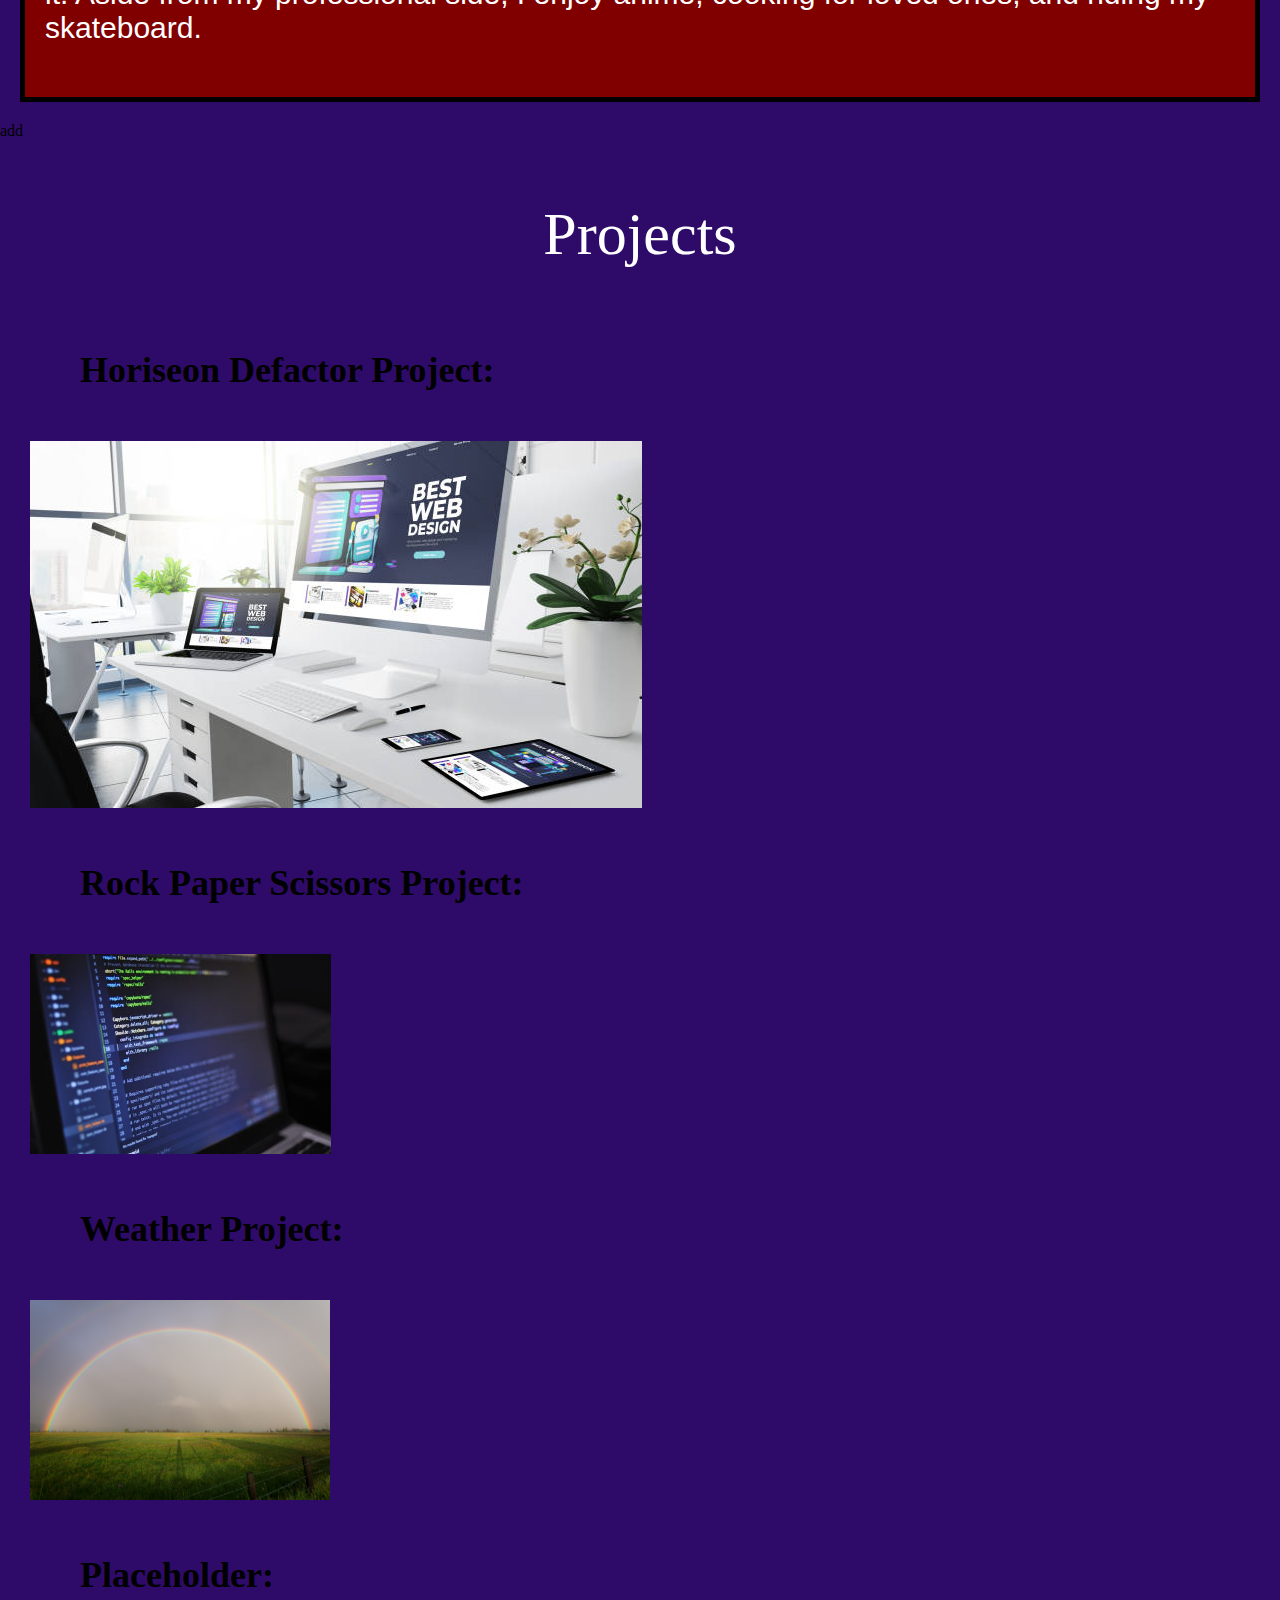
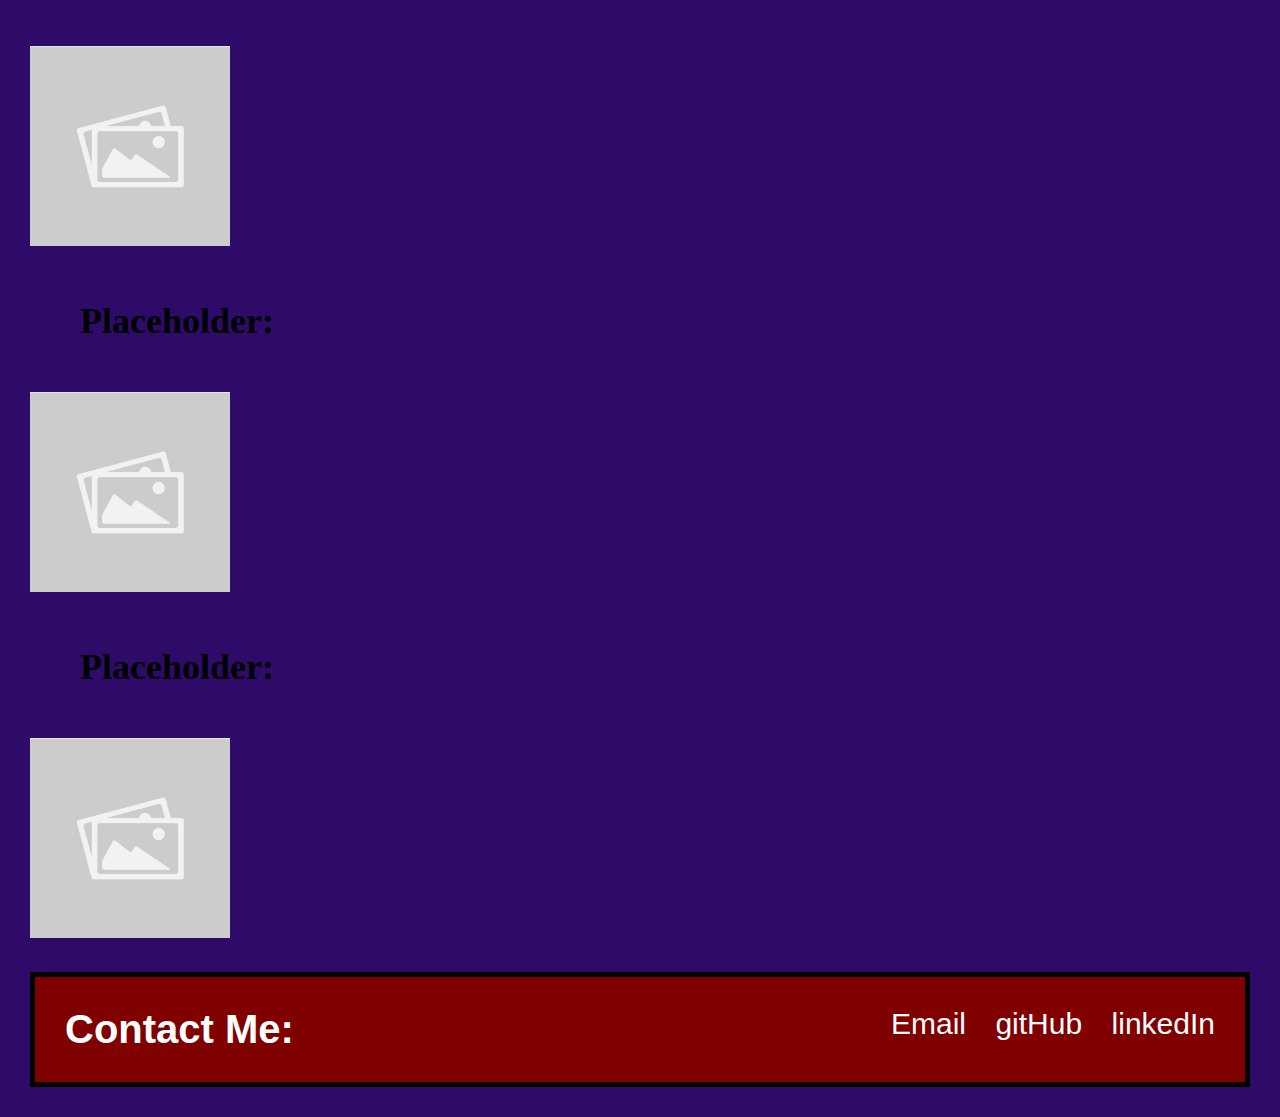
==== commit 8fa71fe1: "modified / updated layout. no media query yet" ====
--- a/index.html
+++ b/index.html
@@ -57,7 +57,7 @@
         </section>
     </section>
 
-
+add
 
     <!-- Added an id for "projects" so it is linked to the href -->
     
--- a/assets/styles.css
+++ b/assets/styles.css
@@ -105,7 +105,7 @@
   color: white;
   text-align: center;
 }
-
+add
 /* projects classes and subclasses grouped together  */
 
 .projects {
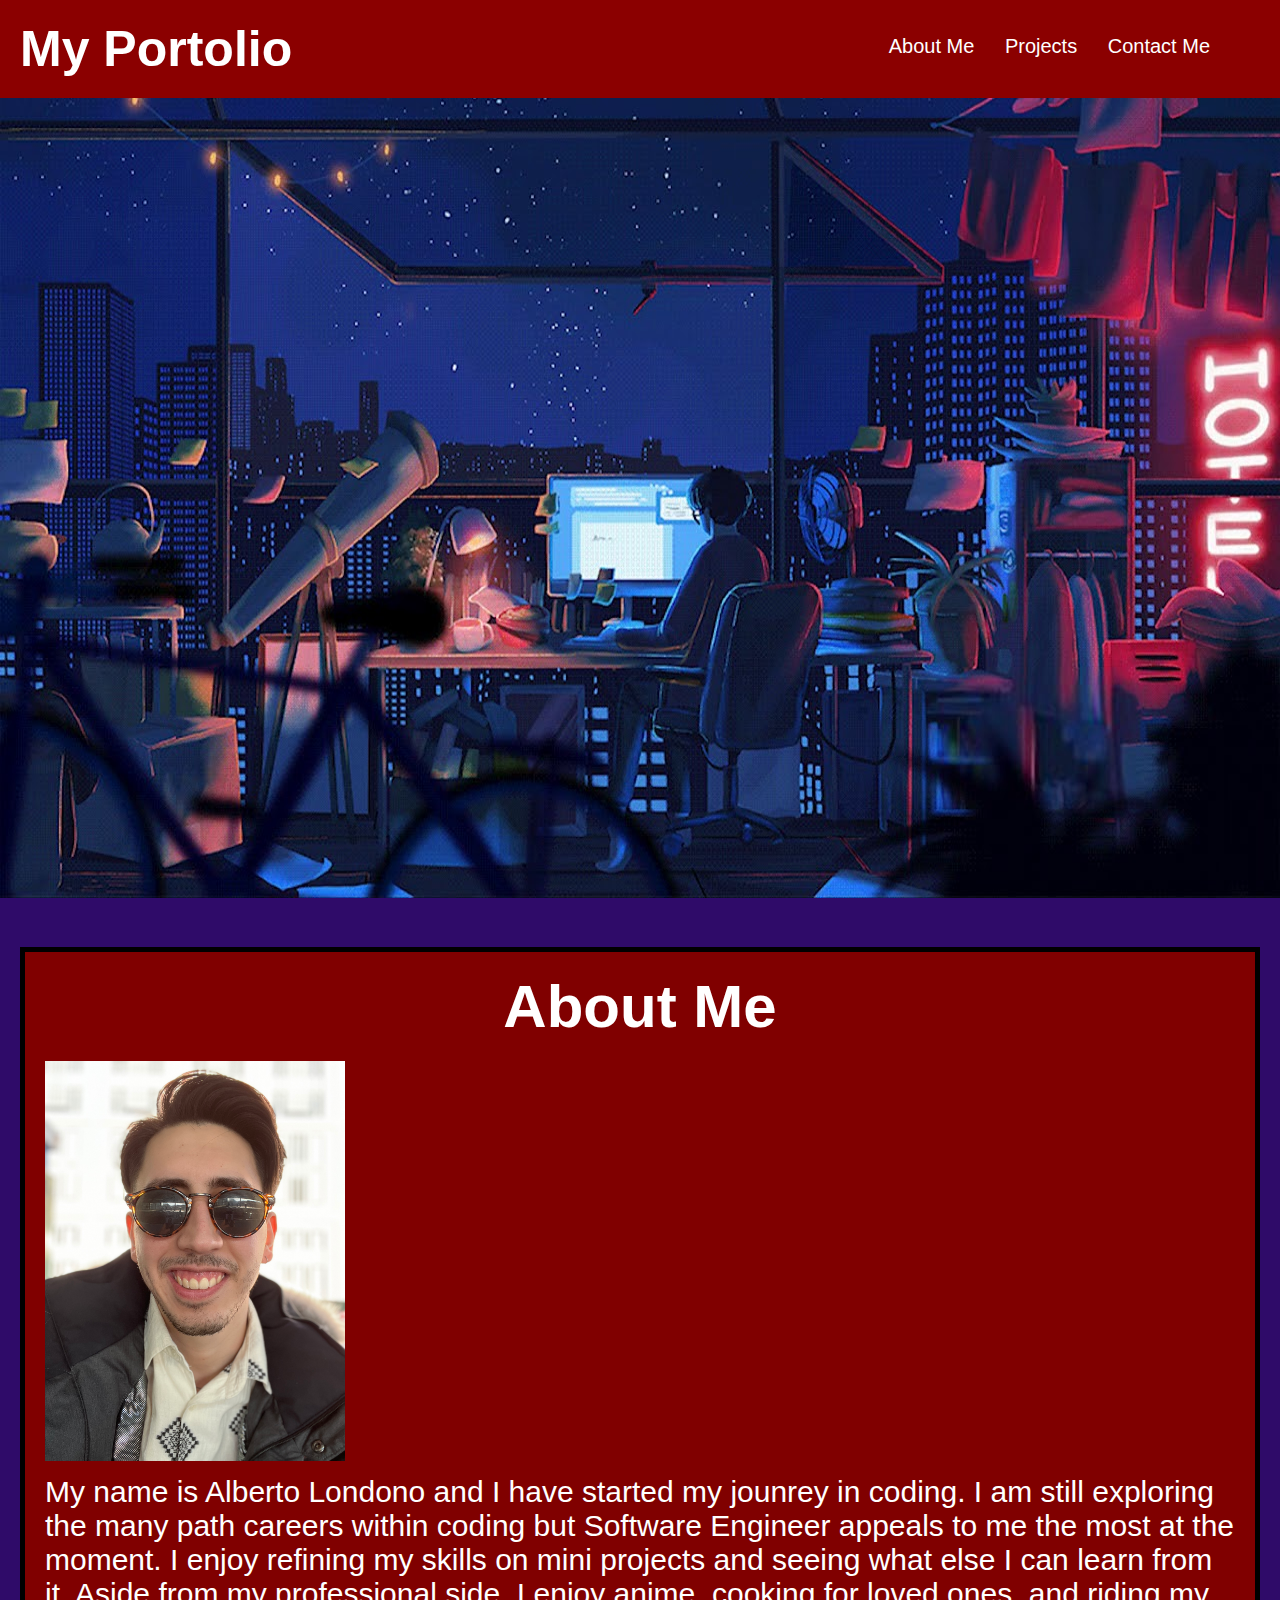
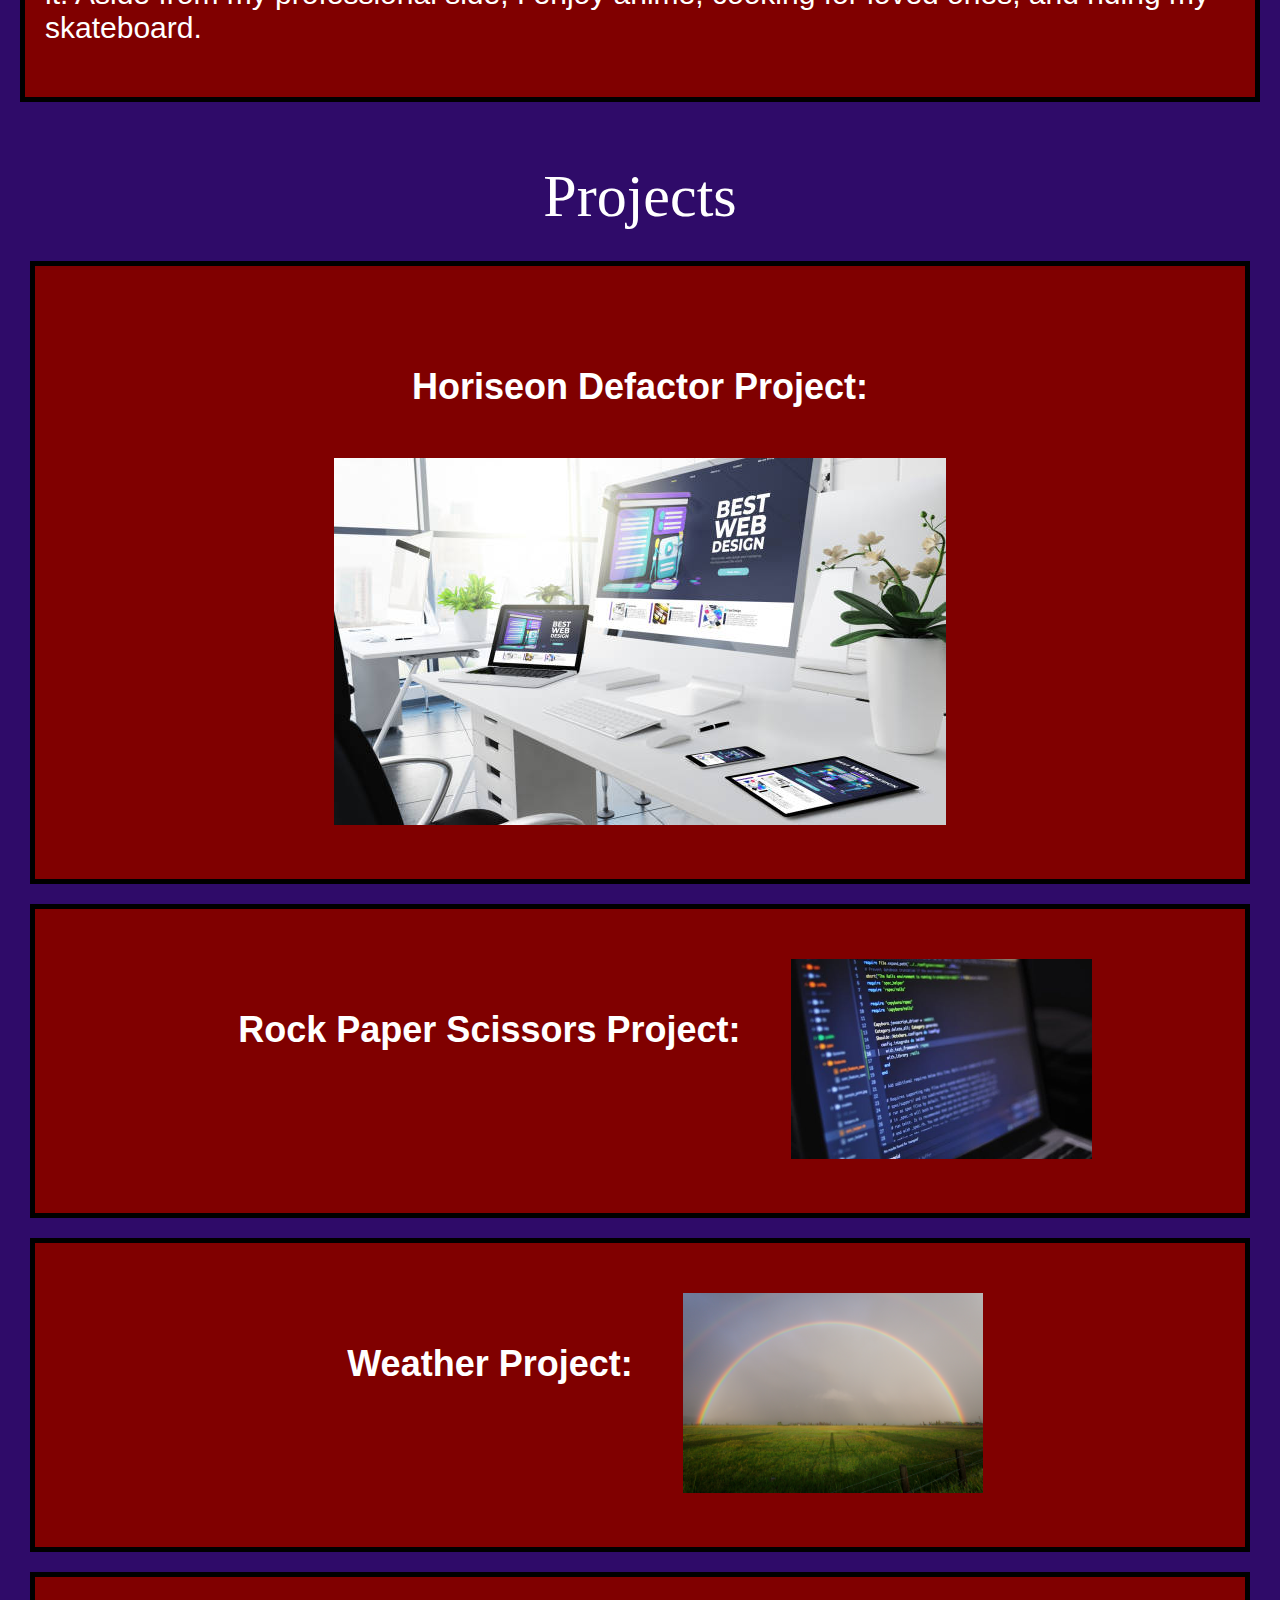
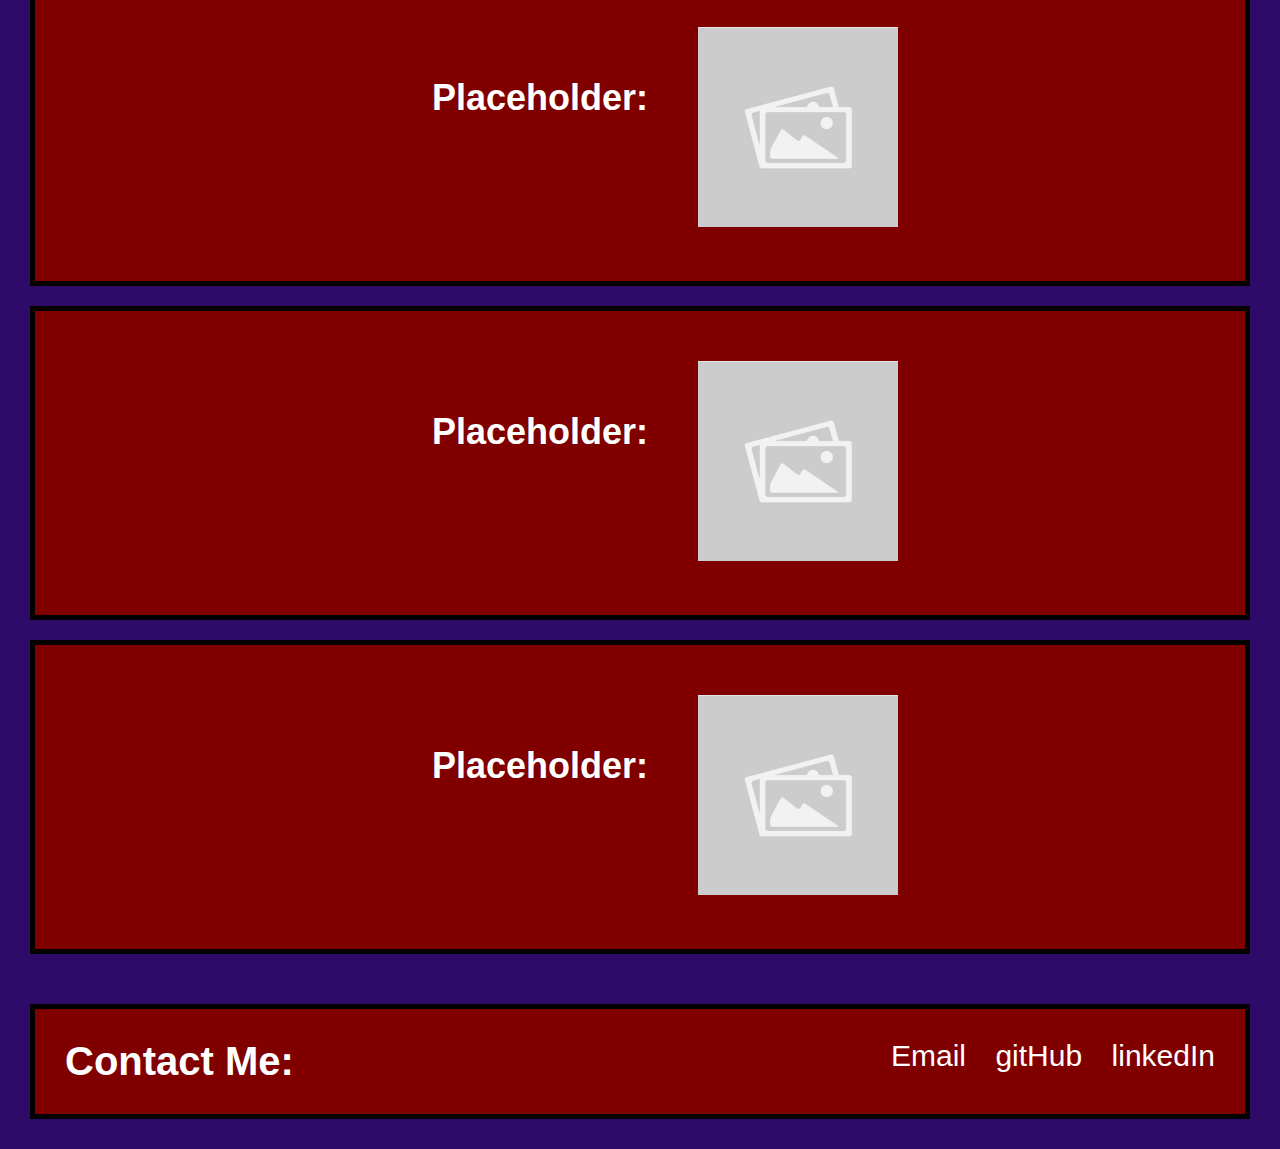
==== commit b48a39cf: "hopefully corrected deployed page" ====
--- a/index.html
+++ b/index.html
@@ -57,7 +57,7 @@
         </section>
     </section>
 
-add
+
 
     <!-- Added an id for "projects" so it is linked to the href -->
     
--- a/assets/styles.css
+++ b/assets/styles.css
@@ -105,7 +105,7 @@
   color: white;
   text-align: center;
 }
-add
+
 /* projects classes and subclasses grouped together  */
 
 .projects {
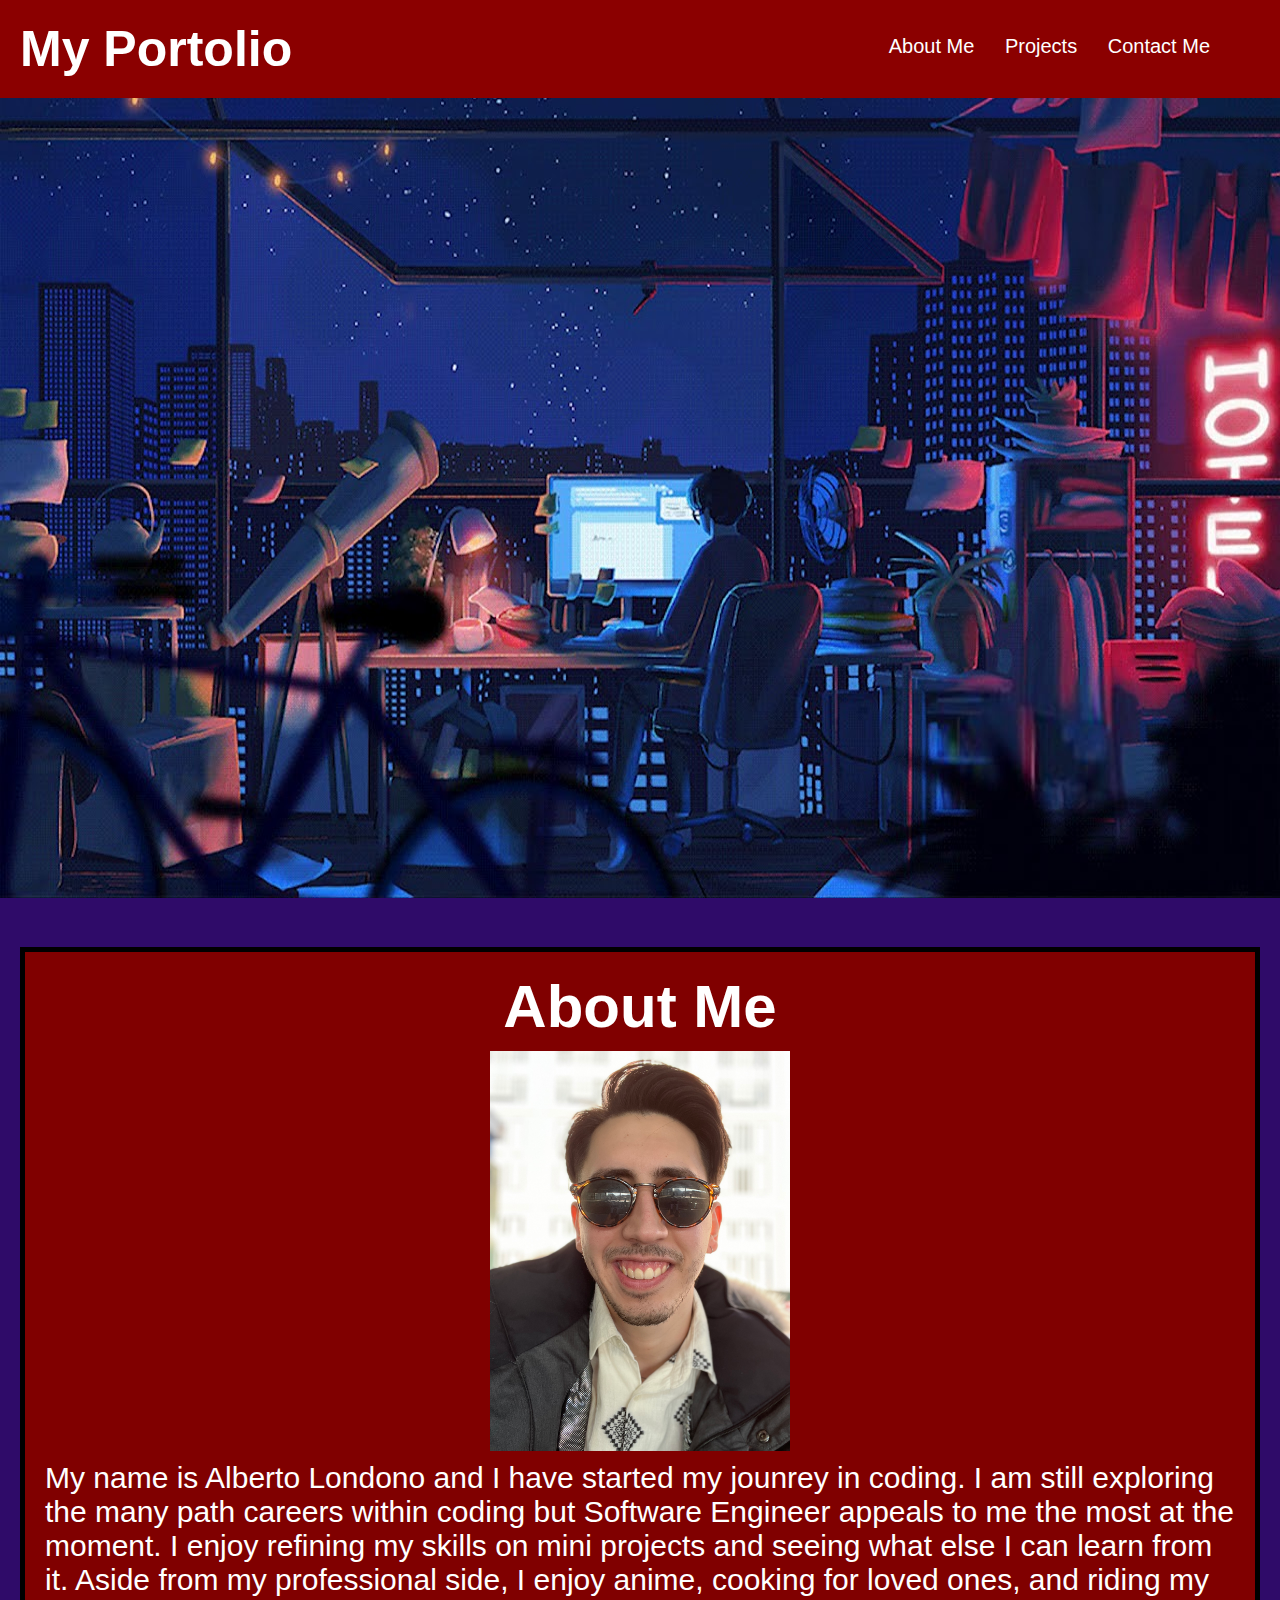
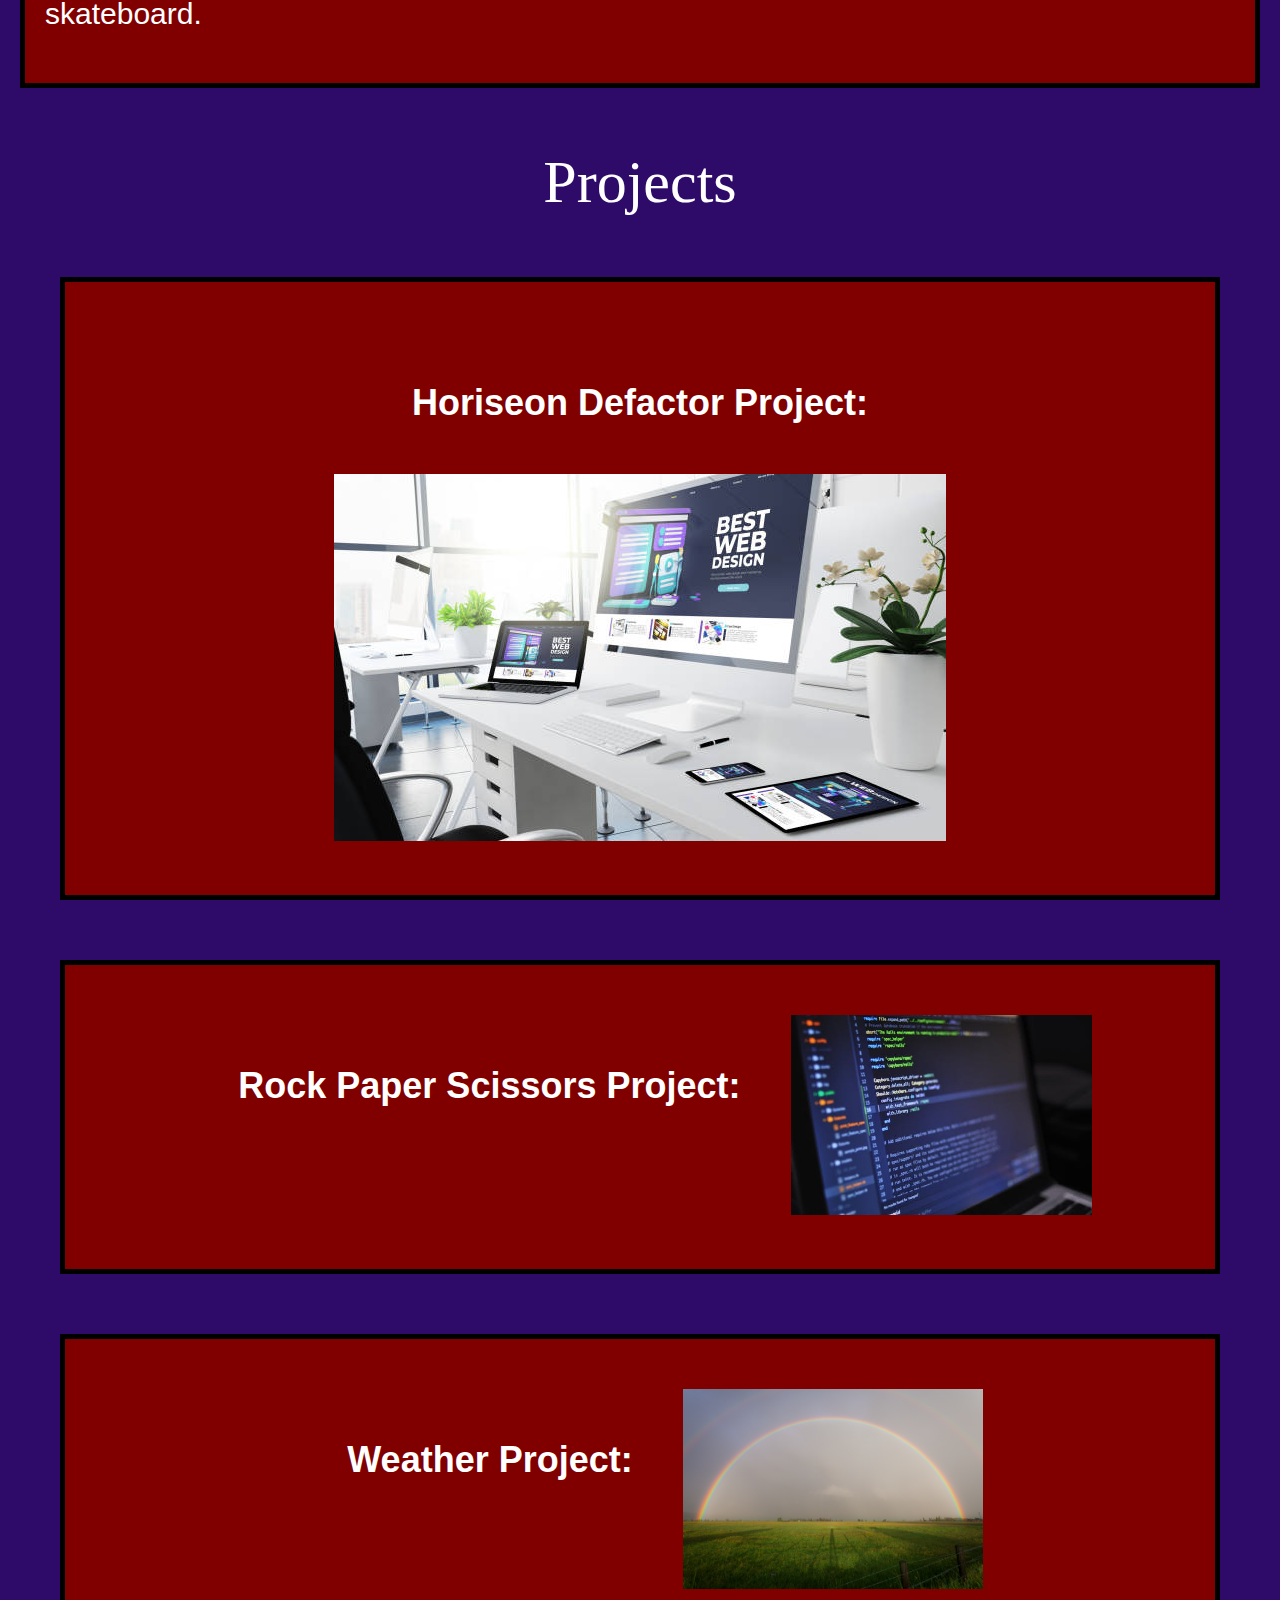
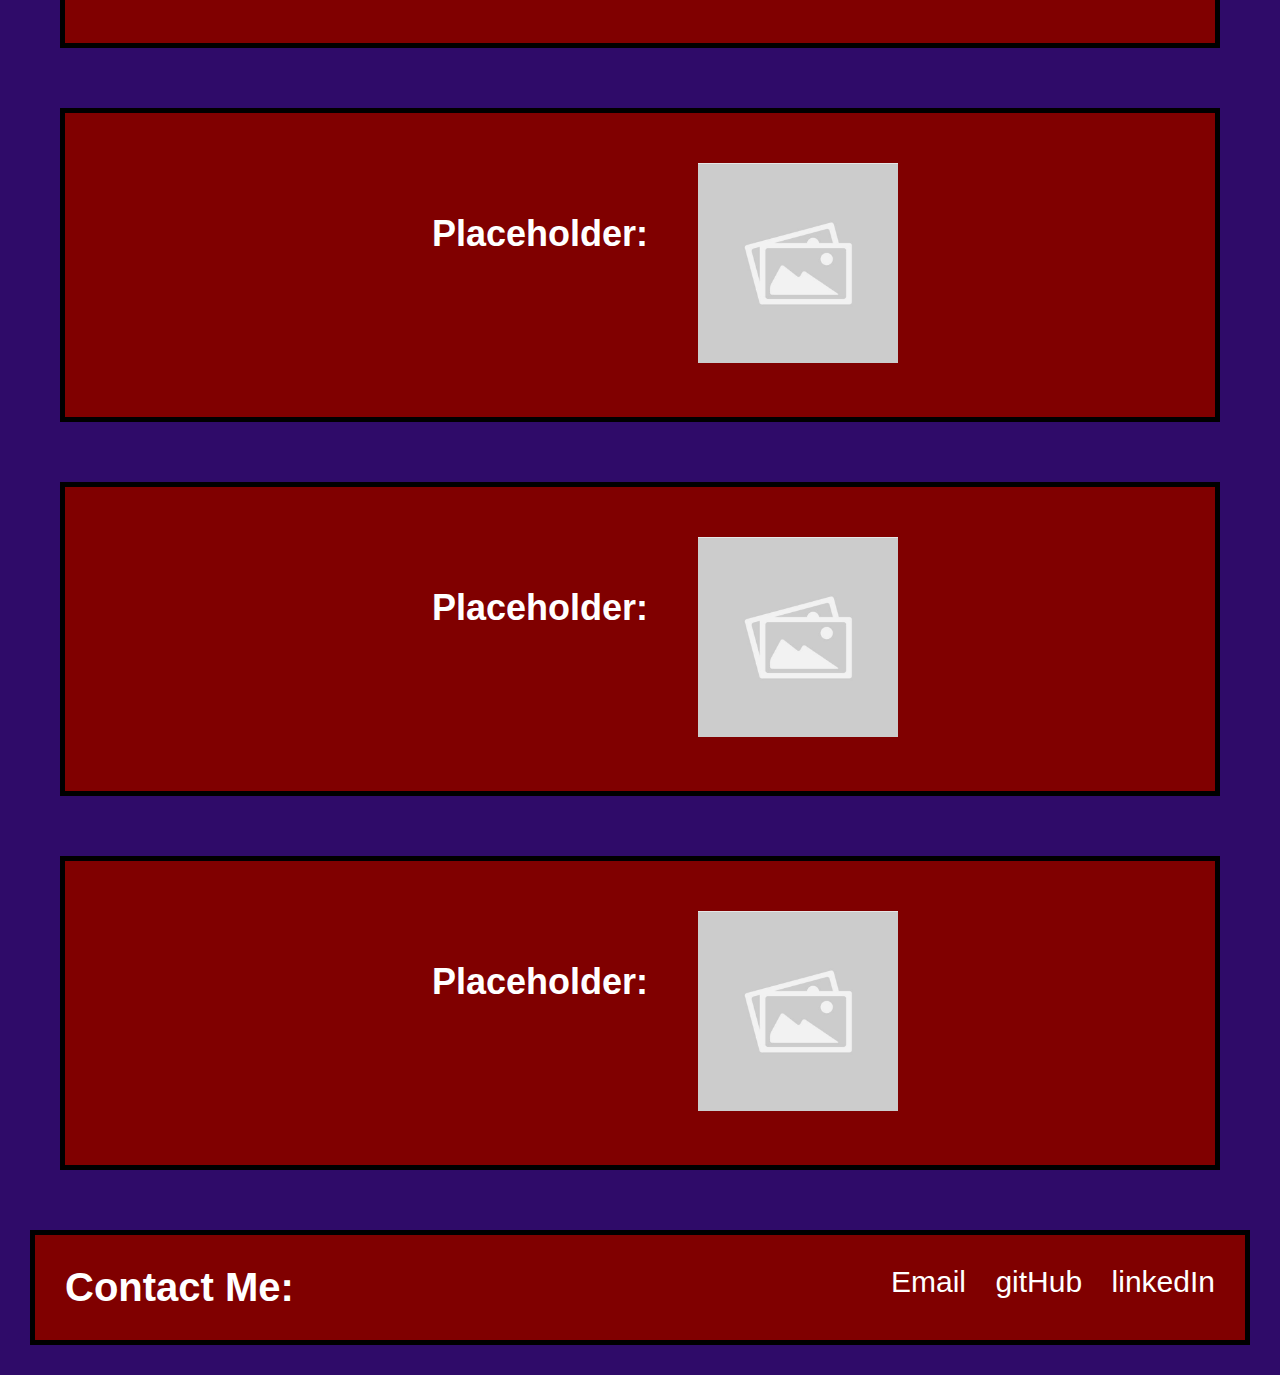
==== commit 46a95830: "Almost completed revisions of the assignment. Few media queries still need revisions" ====
--- a/index.html
+++ b/index.html
@@ -1,7 +1,5 @@
 <!DOCTYPE html>
 <html lang="en-us">
-
-<!-- Changed title of page to 'Horiseon Homepage' from 'website' -->
 
 <head>
     <title>Alberto's Portfolio</title>
@@ -9,31 +7,25 @@
     <link rel="stylesheet" href="assets/styles.css">
 </head>
 
-<!-- Changed the 'div' tag to a 'header' tag -->
-
 <body>
     <header class="header">
         <h1>My Portolio</h1>
-        <!-- Changed 'div' to 'nav' -->
         <nav>  
             <ul> 
                 <li>
-                    <!-- changed search-engine-optimization to about-me  -->
                     <a href="#about-me">About Me</a>
                 </li>
                 <li>
-                    <!-- changed online-reputation-managementto about-me  -->
                     <a href="#projects">Projects</a>
                 </li>
                 <li>
-                    <!-- changed social-media-marketing to about-me  -->
                     <a href="#contact-me">Contact Me</a>
                 </li>
             </ul>
         </nav>
     </header>
 
-    <!-- Changed the 'div' tag to 'section' -->
+    
 <!-- adding a background image  -->
     <section class="background">
       <img src="assets/img/background.jpg" alt="ambient night time studying" />
@@ -42,10 +34,8 @@
 
     <!-- created an id of about-me to nav to  -->
     <!-- Added an alt to the profile picture -->
-<!-- moved the aside container and all its properties above the main container  -->
     <section class="about-me-container">
         <section id="about-me" class="about-me">
-            <!-- changed h3 lead-generation title to About me  -->
             <h2>About Me</h2>
             <!-- linked an image for my profile picture in my About me -->
             <img src="assets/img/pfp.JPG" alt="Picture of coder" />
@@ -53,7 +43,6 @@
             <p>
                 My name is Alberto Londono and I have started my jounrey in coding. I am still exploring the many path careers within coding but Software Engineer appeals to me the most at the moment. I enjoy refining my skills on mini projects and seeing what else I can learn from it. Aside from my professional side, I enjoy anime, cooking for loved ones, and riding my skateboard.
             </p>
-            <!-- removed unnecessary elements and modified it to only About Me.  -->
         </section>
     </section>
 
@@ -69,8 +58,6 @@
         <section class="projects project-1">
             <h3>Horiseon Defactor Project:</h3>
            <a href="https://github.com/Guapguap/my-portfolio-alberto" target="_blank"><img src="assets/img/horiseon.jpg" alt= "Overlooking view of a table with assorted contents on it" /></a>
-            
-          
         </section>
         <section class="projects">
             <h3>Rock Paper Scissors Project:</h3>
@@ -99,7 +86,7 @@
 
 
     <!-- created an id of contact-me to nav to -->
-
+<!-- created a class of footer to give css properties to  -->
     <footer id="contact-me" class="footer">
         <h4>Contact Me:</h4>
             <ul>
--- a/assets/styles.css
+++ b/assets/styles.css
@@ -8,8 +8,6 @@
   background-color: #2f0b69;
 }
 
-/* Moved the 'a' and 'p' elements to the top */
-
 a {
   color: #ffffff;
   text-decoration: none;
@@ -19,8 +17,6 @@
   display: block;
   font-size: 30px;
 }
-
-/* Changed the 'header' class into an element */
 
 .header {
   padding: 20px;
@@ -34,8 +30,6 @@
   font-size: 50px;
 }
 
-
-/* changed the header 'div' element to 'nav' */
 
 .header nav {
   padding-top: 15px;
@@ -63,8 +57,8 @@
   background-position: center;
 }
 
+/* this is the container for my about me  */
 /* Adding a display of flex display */
-/* removed the float and added margins to every side.  */
 .about-me-container {
   display: flex;
   padding: 20px;
@@ -85,11 +79,15 @@
   font-size: 60px;
 }
 
+/* added display flex to center the profile picture  */
 .about-me img {
+  display: flex;
+  flex-wrap: wrap;
   margin: 10px auto;
   max-height: 400px;
 }
 
+/* this is the container for the main part of the project that holds the projects  */
 .main-container {
   display: flex;
   flex-flow: column wrap;
@@ -113,7 +111,7 @@
   flex-wrap: wrap;
   justify-content: center;
   text-align: center;
-  margin-bottom: 20px;
+  margin: 30px 30px;
   padding: 50px;
   border: 5px solid black;
   font-family: 'Gill Sans', 'Gill Sans MT', Calibri, 'Trebuchet MS', sans-serif;
@@ -121,7 +119,7 @@
   color: #ffffff;
 }
 
-/* Consilidated all 'projects' h2 elements into one syntax */
+/* Consilidated all 'projects' h3 elements into one syntax */
 
 .projects h3 {
   display: flex;
@@ -137,27 +135,21 @@
 }
 
 /* creating a specific class to increase the size of the first application */
-/* 
-.project-1 {
-  display: flex;
-  justify-content: center;
-  flex-wrap: wrap;
-  text-align: center;
-} */
 
 .project-1 img {
  max-height: fit-content;
 
 }
 
-/* Changed the footer class into an element */
+/* Changed the footer element into a class */
+/* turned the footer into a parent container to adjust everything  */
 
 .footer {
   display: flex;
   flex-wrap: wrap;
   justify-content: space-between;
   padding: 30px;
-  margin: 30px;
+  margin: 30px 30px;
   font-family: 'Trebuchet MS', 'Lucida Sans Unicode', 'Lucida Grande', 'Lucida Sans', Arial, sans-serif;
   background-color: maroon;
   border: 5px solid black;
@@ -175,3 +167,42 @@
   margin-left: 25px;
   font-size: 30px;
 }
+
+
+
+/* still need to correct the first application image within the media query  */
+/* created a media query so the containers fit properly in the collapsed window  */
+
+@media screen and (max-width: 980px) {
+  body {
+      width: 100%;
+  }
+  .projects {
+    display: flex;
+    flex-wrap: wrap;
+    justify-content: center;
+    text-align: center;
+    margin: 50px 50px;
+    padding: 50px;
+  }
+
+  .footer {
+    display: flex;
+    flex-wrap: wrap;
+    justify-content: space-between;
+    padding: 50px;
+    margin: 50px 50px;
+    
+  }
+
+  .project-1 img {
+    max-height: 100%;
+   
+   }
+   
+   .projects img {
+    max-height: 150px;
+    
+  }
+  
+}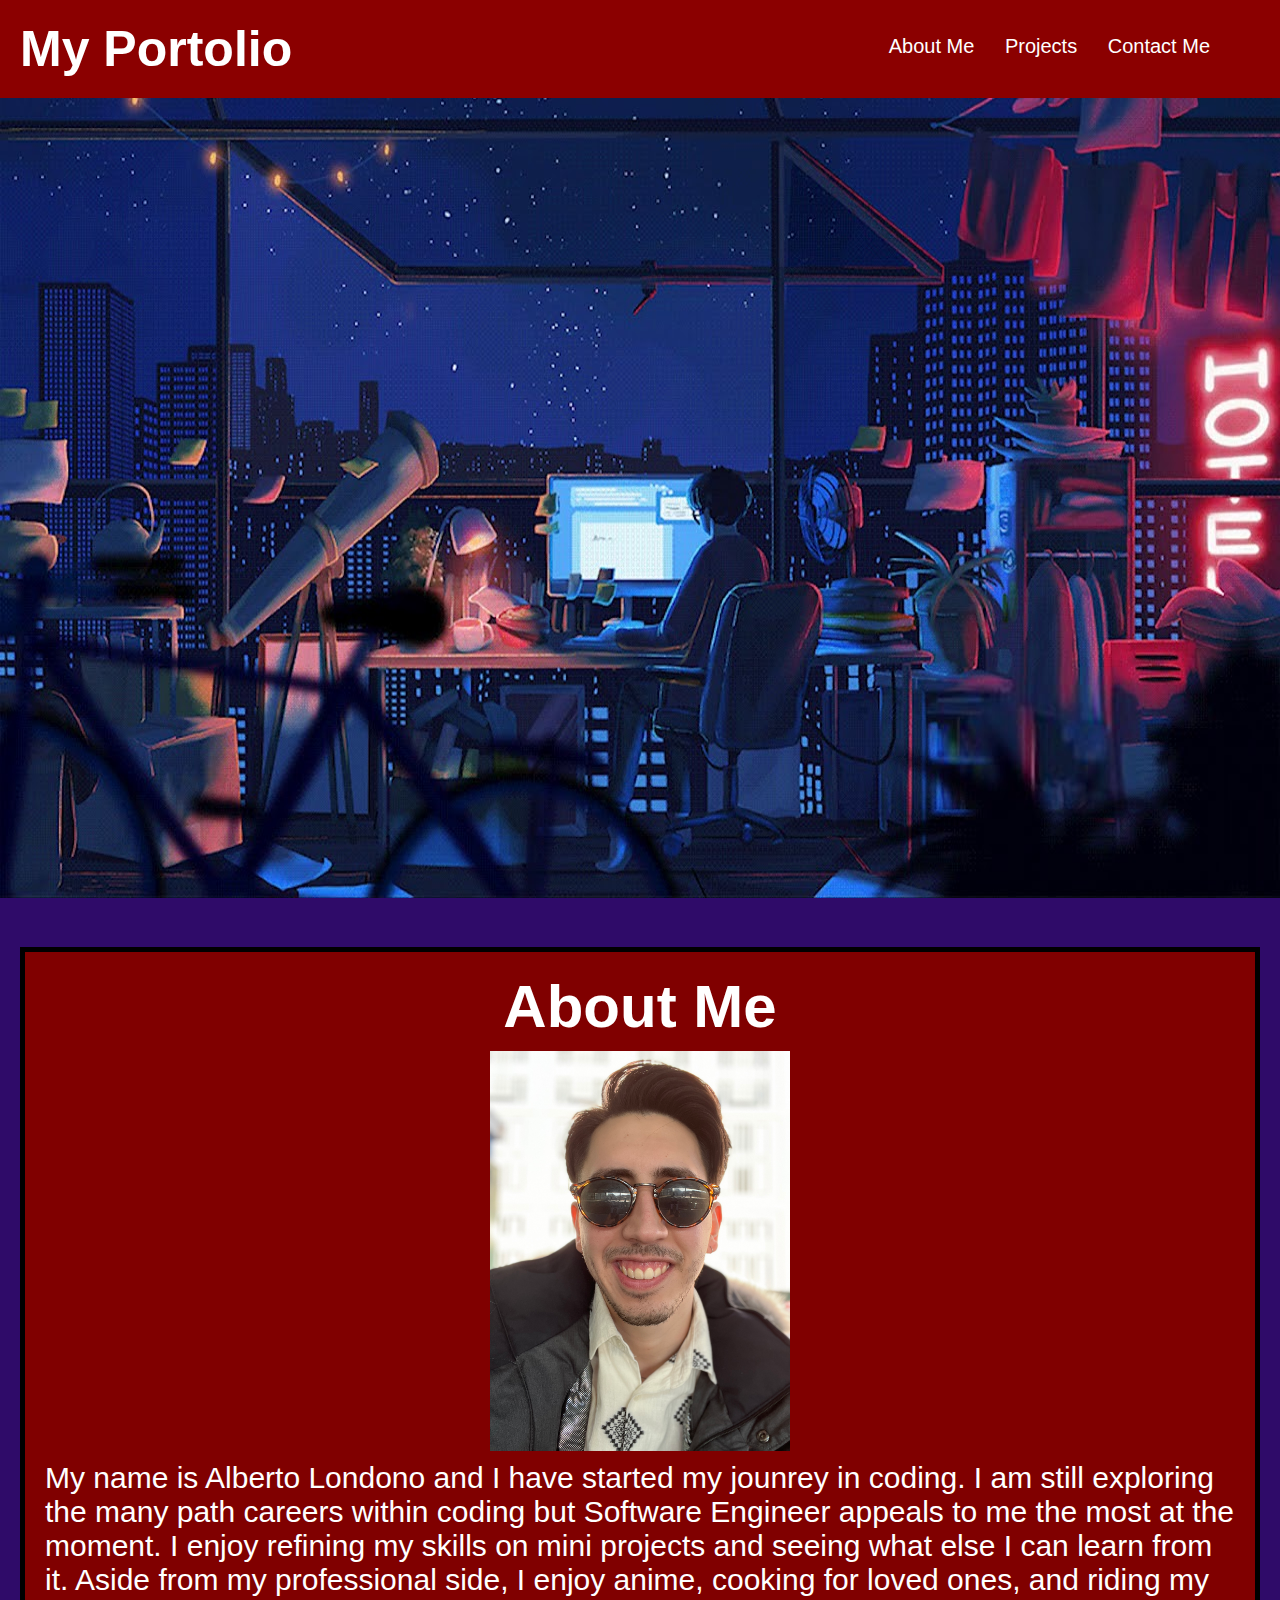
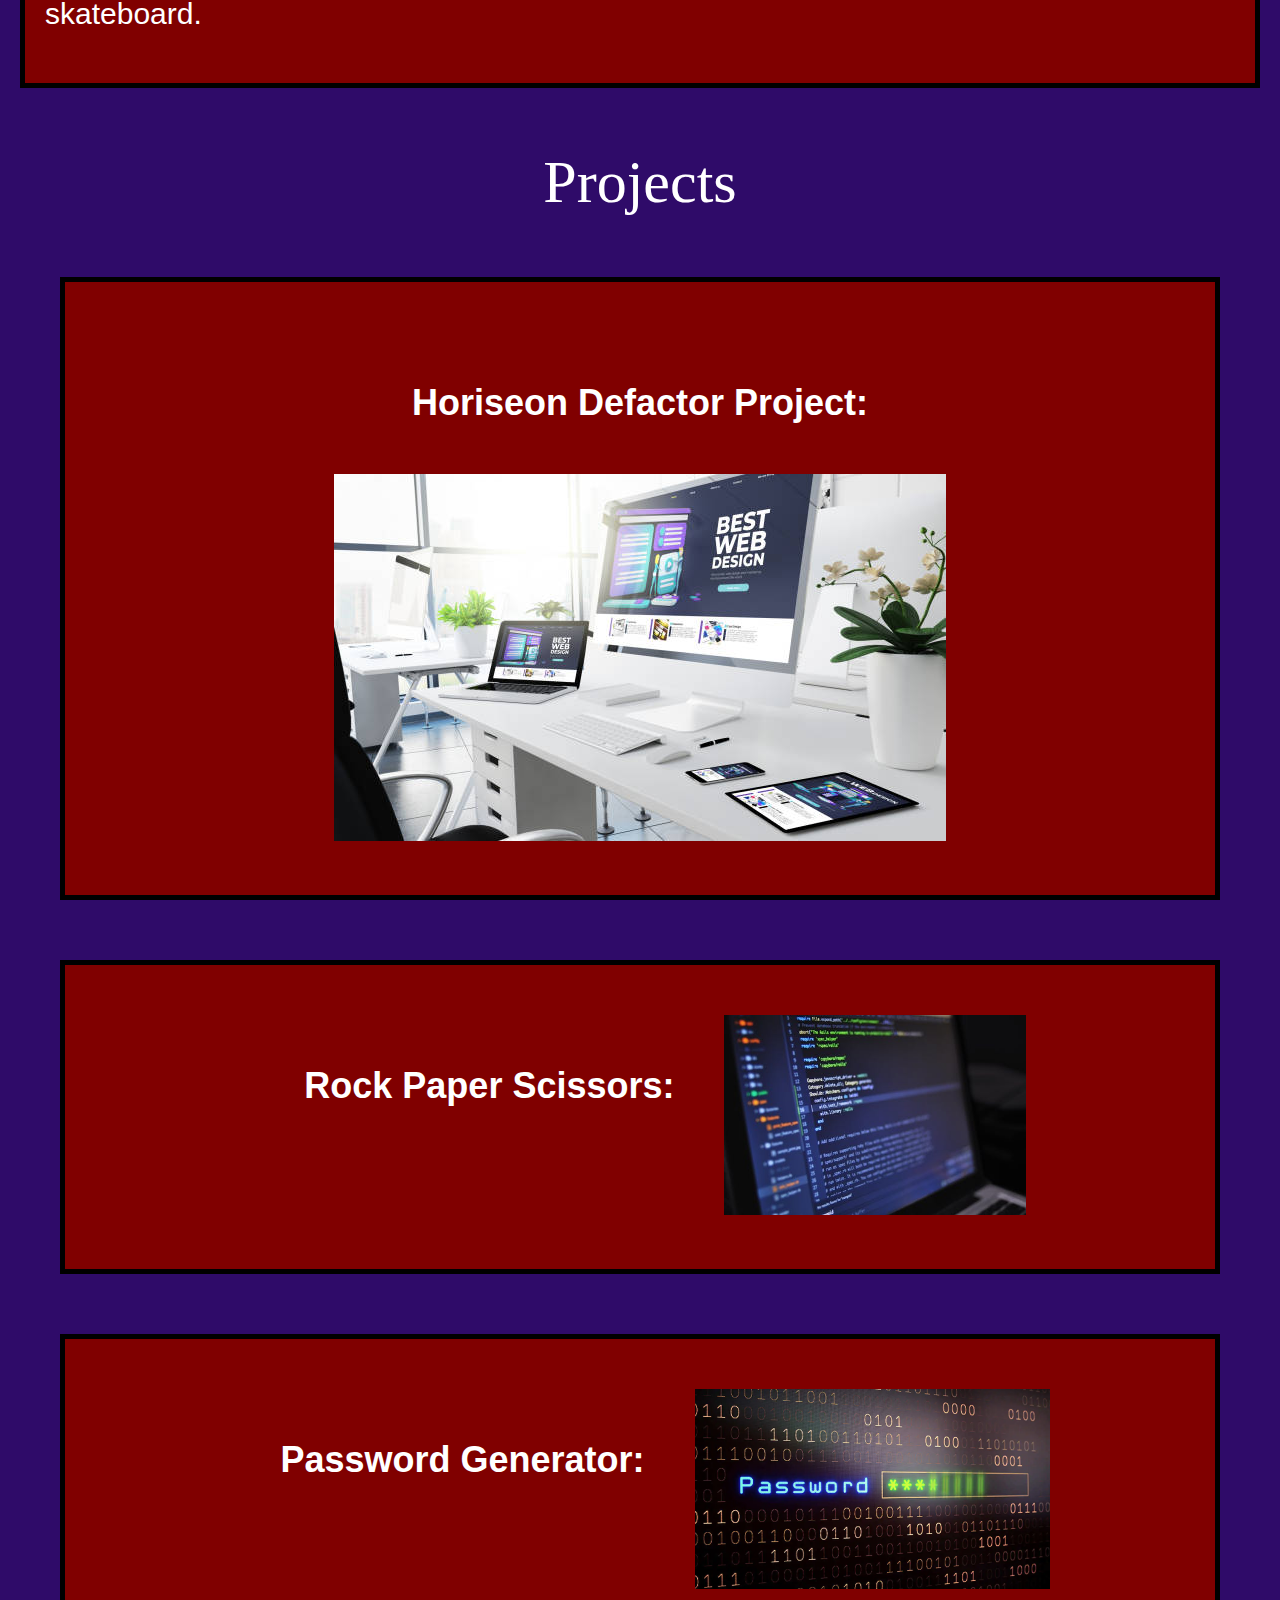
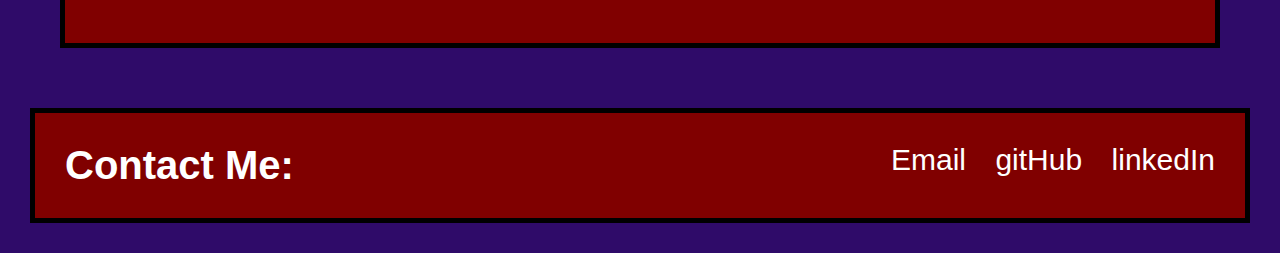
==== commit 2703f944: "Commented out the placeholders on the website and the code. Updated some new projects I worked on co" ====
--- a/index.html
+++ b/index.html
@@ -60,27 +60,27 @@
            <a href="https://github.com/Guapguap/my-portfolio-alberto" target="_blank"><img src="assets/img/horiseon.jpg" alt= "Overlooking view of a table with assorted contents on it" /></a>
         </section>
         <section class="projects">
-            <h3>Rock Paper Scissors Project:</h3>
-           <a href="https://placeholder.com/" target="_blank"> <img src="assets/img/rps.jpeg" alt="Laptop" /> </a>
+            <h3>Rock Paper Scissors:</h3>
+           <a href="https://guapguap.github.io/rock-paper-scissors/" target="_blank"> <img src="assets/img/rps.jpeg" alt="Laptop" /> </a>
             
         </section>
-        <section class="projects">
+        <!-- <section class="projects">
             <h3>Weather Project:</h3>
                 <a href="https://placeholder.com/" target="_blank"> <img src="assets/img/weather.jpg" alt="Panned out view of a double rainbow" /> </a>
-        </section>
+        </section> -->
         <!-- added placeholders for future projects  -->
         <section class="projects">
+            <h3>Password Generator:</h3>
+            <a href="https://guapguap.github.io/password-generator/" target="_blank"><img src="assets/img/Strong-Password-Generator.jpg" alt="Hidden Password" /> </a>
+        </section>
+        <!-- <section class="projects">
             <h3>Placeholder:</h3>
             <a href="https://placeholder.com/" target="_blank"><img src="assets/img/placeholder.jpg" alt="Placeholder image" /> </a>
-        </section>
-        <section class="projects">
+        </section> -->
+        <!-- <section class="projects">
             <h3>Placeholder:</h3>
             <a href="https://placeholder.com/" target="_blank"><img src="assets/img/placeholder.jpg" alt="Placeholder image" /> </a>
-        </section>
-        <section class="projects">
-            <h3>Placeholder:</h3>
-            <a href="https://placeholder.com/" target="_blank"><img src="assets/img/placeholder.jpg" alt="Placeholder image" /> </a>
-        </section>
+        </section> -->
       
     </main>
 
--- a/assets/styles.css
+++ b/assets/styles.css
@@ -137,7 +137,7 @@
 /* creating a specific class to increase the size of the first application */
 
 .project-1 img {
- max-height: fit-content;
+  max-height: fit-content;
 
 }
 
@@ -196,13 +196,11 @@
   }
 
   .project-1 img {
-    max-height: 100%;
-   
-   }
-   
-   .projects img {
-    max-height: 150px;
-    
-  }
-  
-}+    min-height: 300px; 
+  }
+
+  .projects img {
+    max-height: 150px;  
+  }
+}
+
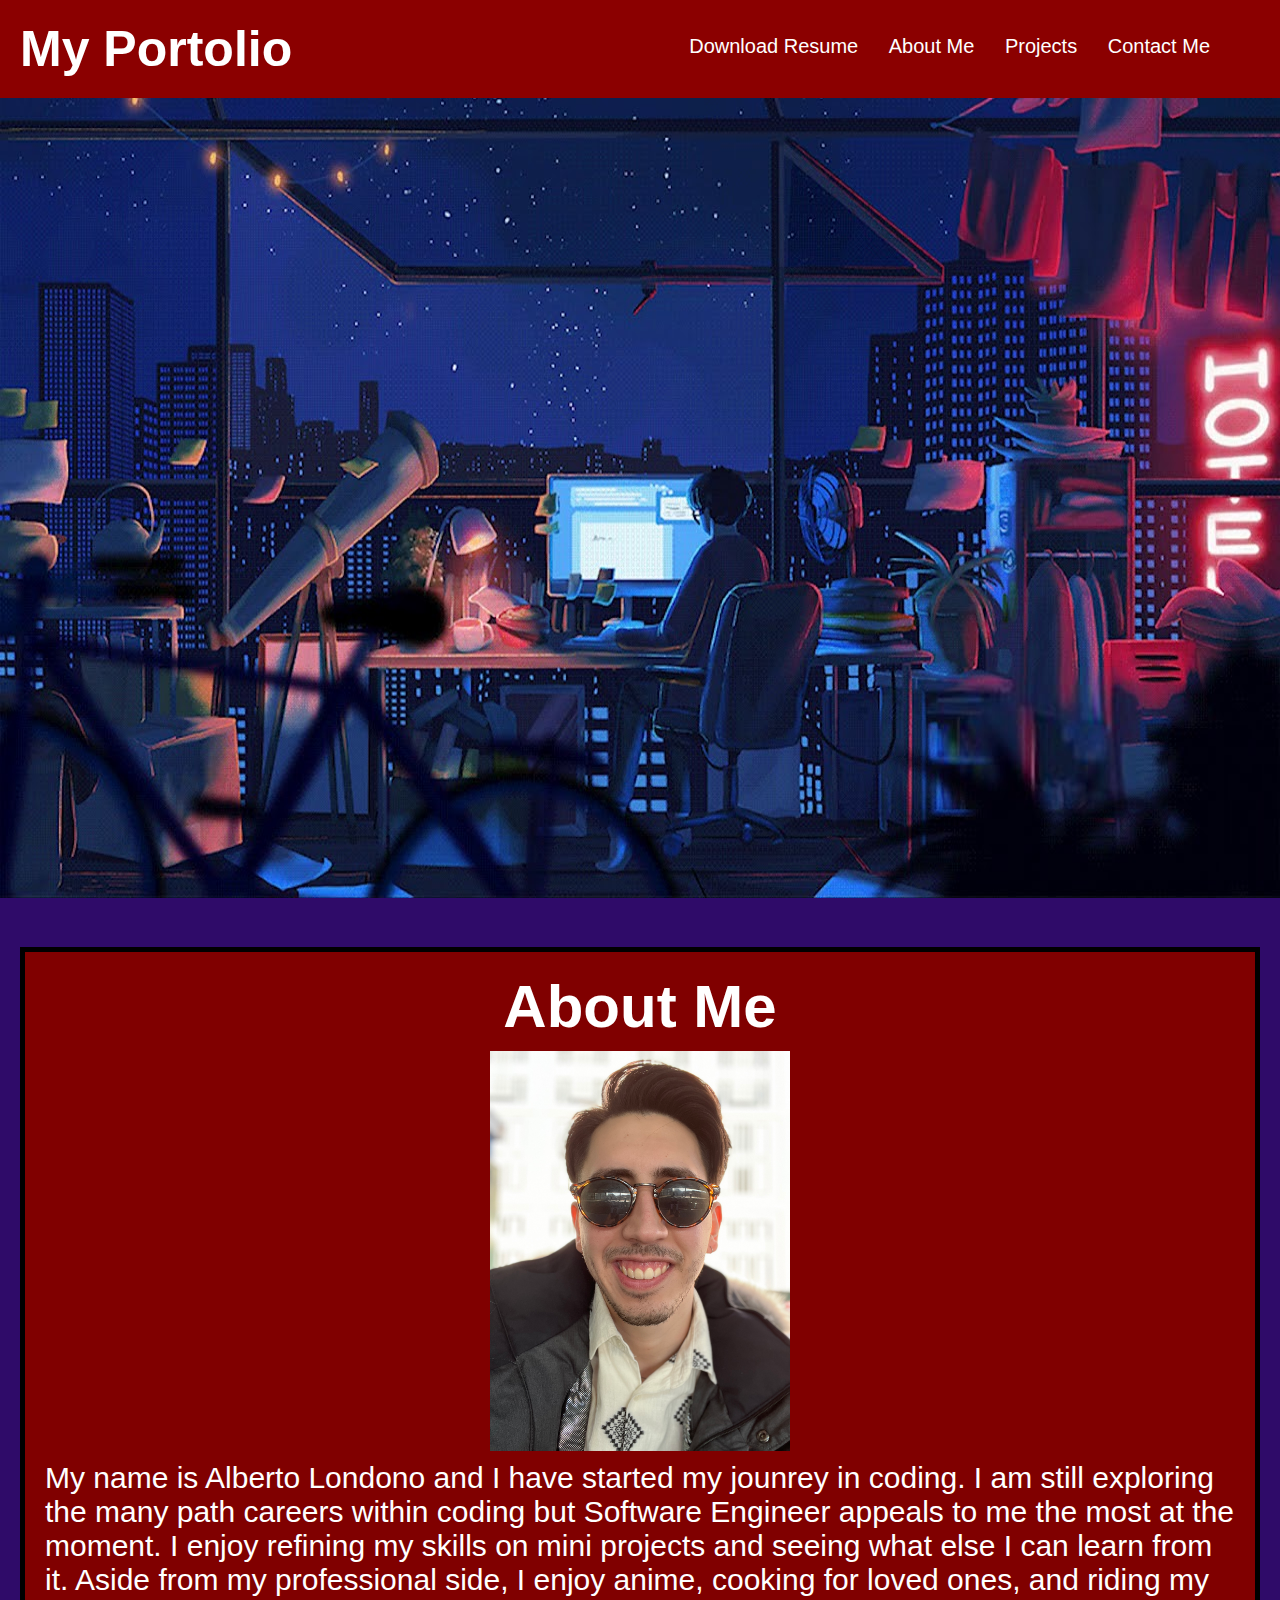
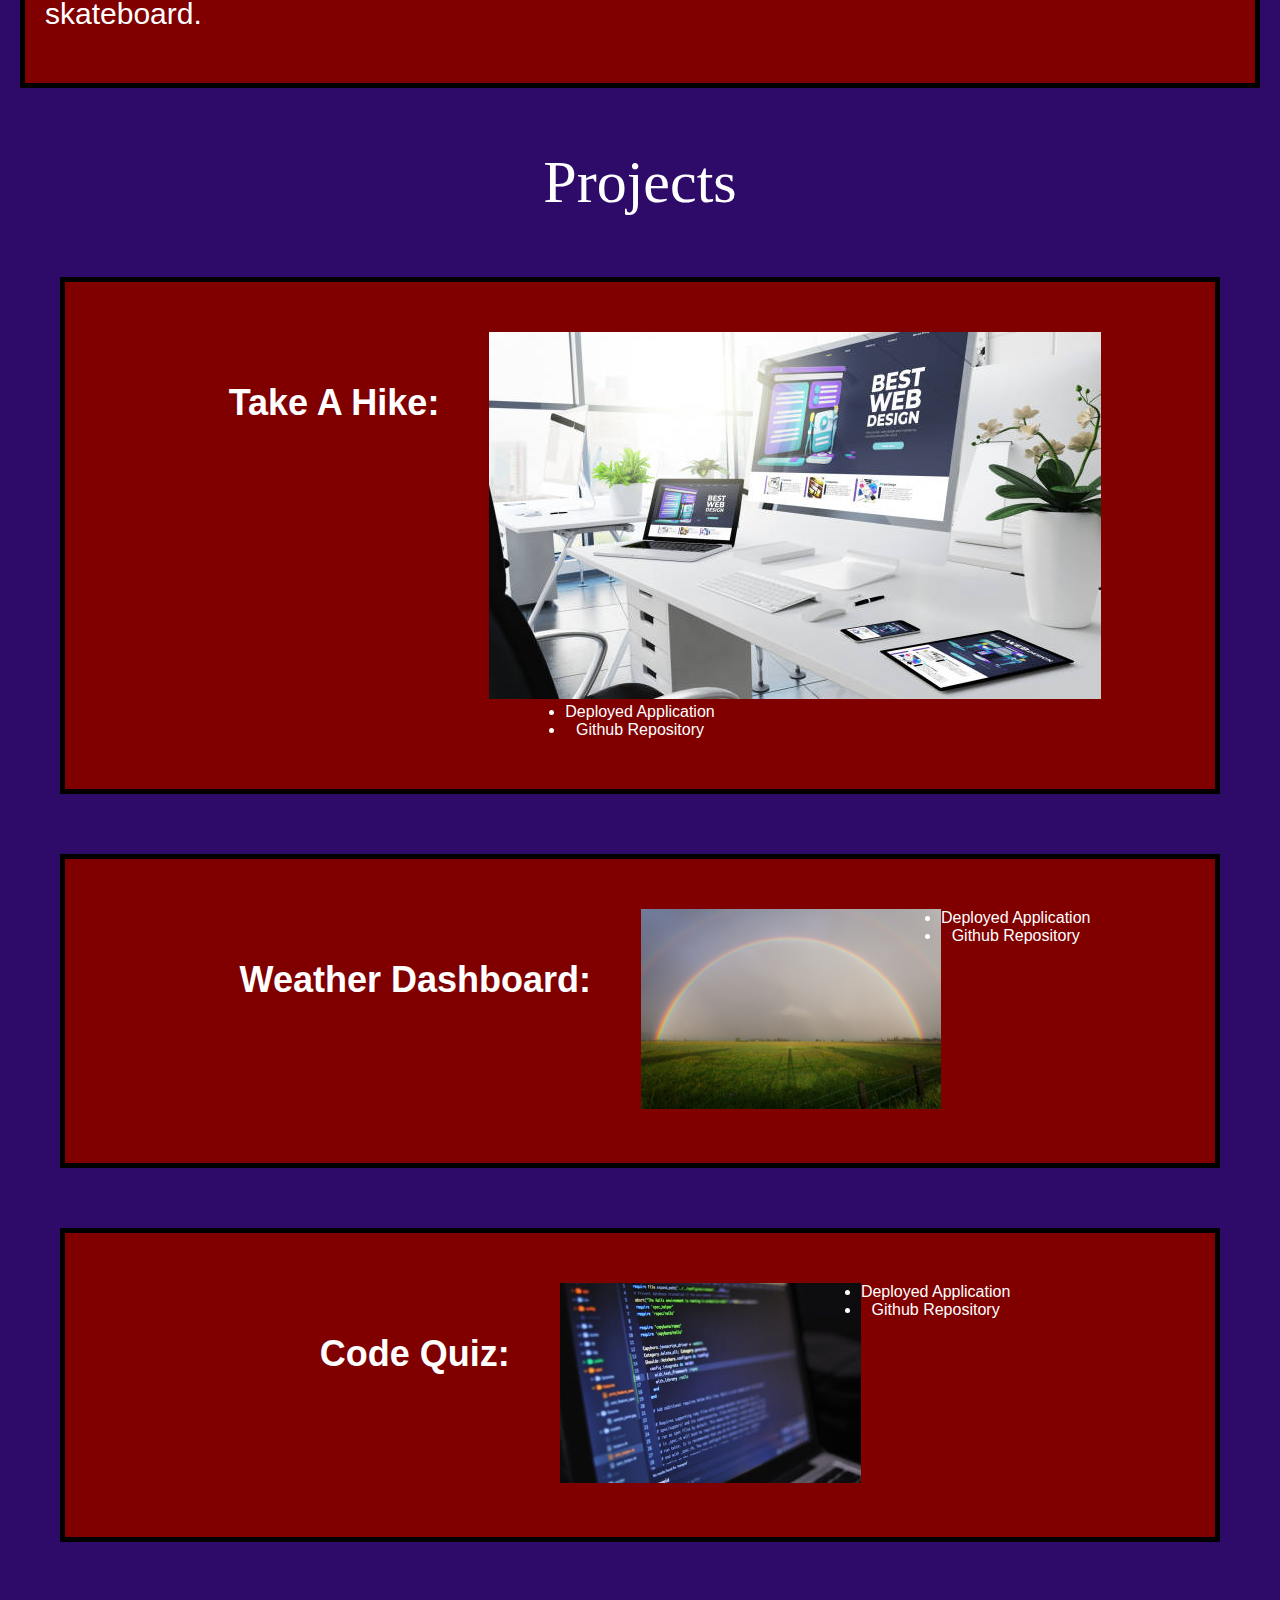
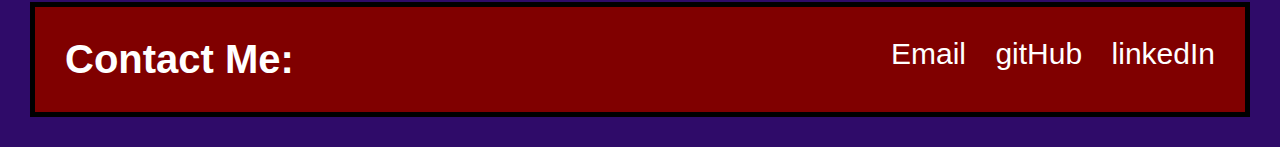
==== commit 059ff003: "removed unecessary images and added a more updated resume" ====
--- a/index.html
+++ b/index.html
@@ -12,6 +12,9 @@
         <h1>My Portolio</h1>
         <nav>  
             <ul> 
+                <li>
+                    <a href="assets/Resume.pdf" download>Download Resume</a>
+                </li>
                 <li>
                     <a href="#about-me">About Me</a>
                 </li>
@@ -54,33 +57,35 @@
 
 <!-- added a class of main-container  -->
     <main class="main-container">
+
         <header id="projects" class="project-header">Projects</header>
+
         <section class="projects project-1">
-            <h3>Horiseon Defactor Project:</h3>
-           <a href="https://github.com/Guapguap/my-portfolio-alberto" target="_blank"><img src="assets/img/horiseon.jpg" alt= "Overlooking view of a table with assorted contents on it" /></a>
+            <h3>Take A Hike:</h3>
+           <a href="https://guapguap.github.io/travel-project/" target="_blank"><img src="assets/img/horiseon.jpg" alt= "Overlooking view of a table with assorted contents on it" /></a>
+           <ul>
+            <a href="https://guapguap.github.io/travel-project/" target="_blank"><li>Deployed Application</li></a>
+            <a href="https://github.com/Guapguap/travel-project" target="_blank"><li>Github Repository</li></a>
+        </ul>
         </section>
+
         <section class="projects">
-            <h3>Rock Paper Scissors:</h3>
-           <a href="https://guapguap.github.io/rock-paper-scissors/" target="_blank"> <img src="assets/img/rps.jpeg" alt="Laptop" /> </a>
-            
+            <h3>Weather Dashboard:</h3>
+                <a href="https://guapguap.github.io/weather-app/" target="_blank"> <img src="assets/img/weather.jpg" alt="Panned out view of a double rainbow" /> </a>
+                <ul>
+                    <a href="https://guapguap.github.io/weather-app/" target="_blank"><li>Deployed Application</li></a>
+                    <a href="https://github.com/Guapguap/weather-app" target="_blank"><li>Github Repository</li></a>
+                </ul>
+            </section>
+
+        <section class="projects">
+            <h3>Code Quiz:</h3>
+           <a href="https://guapguap.github.io/code-quiz/" target="_blank"> <img src="assets/img/rps.jpeg" alt="Laptop" /> </a>      
+           <ul>
+            <a href="https://guapguap.github.io/code-quiz/" target="_blank"><li>Deployed Application</li></a>
+            <a href="https://github.com/Guapguap/code-quiz" target="_blank"><li>Github Repository</li></a>
+        </ul>
         </section>
-        <!-- <section class="projects">
-            <h3>Weather Project:</h3>
-                <a href="https://placeholder.com/" target="_blank"> <img src="assets/img/weather.jpg" alt="Panned out view of a double rainbow" /> </a>
-        </section> -->
-        <!-- added placeholders for future projects  -->
-        <section class="projects">
-            <h3>Password Generator:</h3>
-            <a href="https://guapguap.github.io/password-generator/" target="_blank"><img src="assets/img/Strong-Password-Generator.jpg" alt="Hidden Password" /> </a>
-        </section>
-        <!-- <section class="projects">
-            <h3>Placeholder:</h3>
-            <a href="https://placeholder.com/" target="_blank"><img src="assets/img/placeholder.jpg" alt="Placeholder image" /> </a>
-        </section> -->
-        <!-- <section class="projects">
-            <h3>Placeholder:</h3>
-            <a href="https://placeholder.com/" target="_blank"><img src="assets/img/placeholder.jpg" alt="Placeholder image" /> </a>
-        </section> -->
       
     </main>
 
